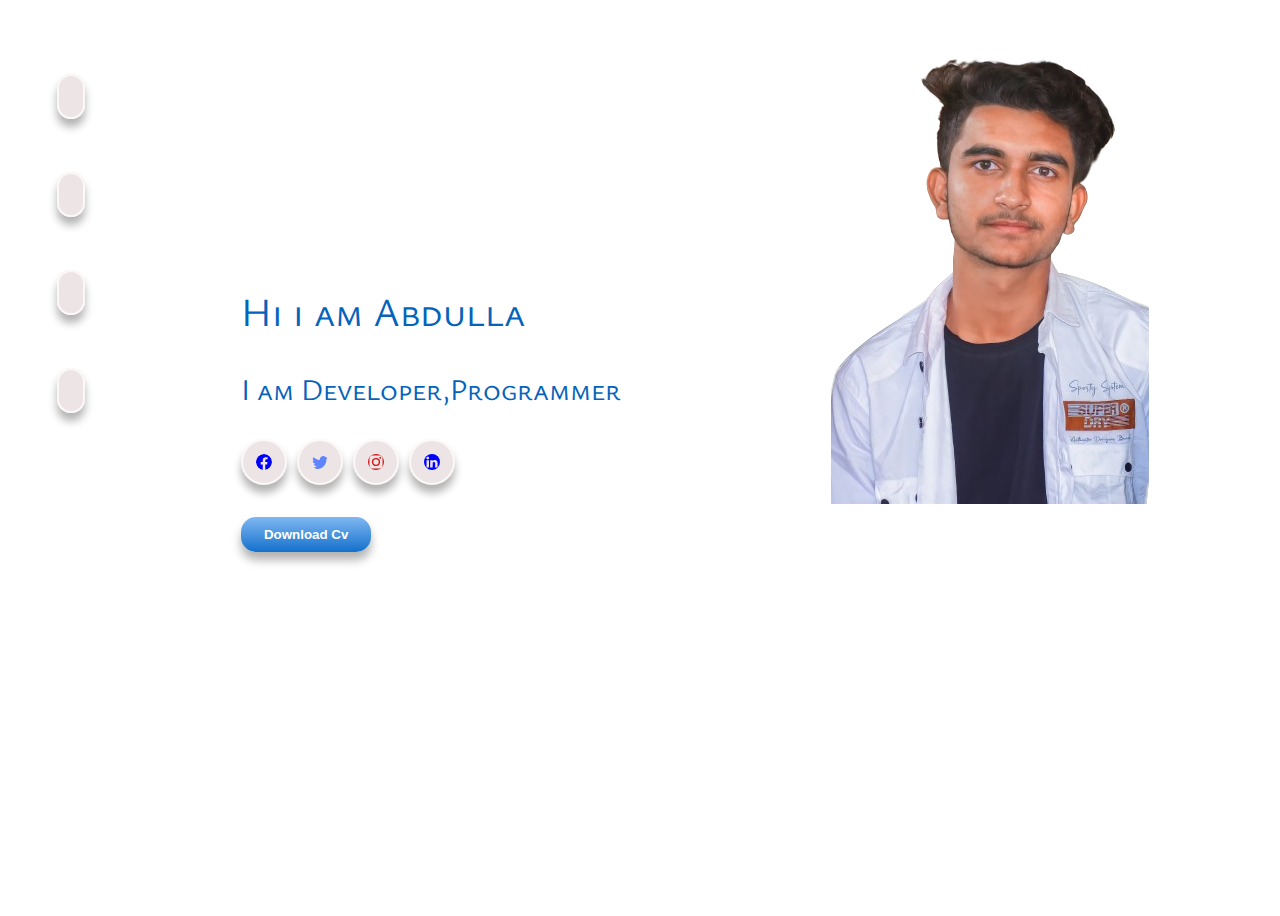
==== portfolio/index.html @ b38833f5 "Add files via upload" ====
<!DOCTYPE html>
<html lang="en">

<head>
  <meta charset="UTF-8">
  <meta name="viewport" content="width=device-width, initial-scale=1.0">
  <title>Portfolio Home</title>
  <link rel="stylesheet" href="port.css">
  <link rel="stylesheet" href="https://cdnjs.cloudflare.com/ajax/libs/font-awesome/5.15.3/css/all.min.css"
    integrity="sha512-iBBXm8fW90+nuLcSKlbmrPcLa0OT92xO1BIsZ+ywDWZCvqsWgccV3gFoRBv0z+8dLJgyAHIhR35VZc2oM/gI1w=="
    crossorigin="anonymous" referrerpolicy="no-referrer" />
    <link rel="icon" href="abdu.jpg" type="image/x-icon">
 
</head>

<body>
  <div class="sidemain">
    <div class="sidebar sidebarGo">
      <div class="tooltip">
        <a href="index.html"> <i class="fa fa-home"></i></a>
        <div class="tooltip-text">Home</div>
      </div>
      <div class="tooltip">
        <a href="resume.html"> <i class="fa fa-file"></i></a>
        <div class="tooltip-text">Resume</div>
      </div>
      <div class="tooltip">
        <a href="about.html"> <i class="fa fa-user"></i></a>
        <div class="tooltip-text">About</div>
      </div>
      <div class="tooltip">
        <a href="contact.html"><i class="fa fa-envelope"></i></a>
        <div class="tooltip-text">Contact</div>
      </div>
    </div>
    <div class="main">
      <div class="hamburger">
        <img class="ham" src="ham3.png" alt="" width="23" height="23">
        <img class="cross" src="cross2.png" alt="" width="23" height="23">
      </div>
      <div class="inmain">
        <div class="info">
          <div class="hello">Hi i am Abdulla
            <p>I am Developer,Programmer</p>
            <div class="icon">
              <a href="https://www.facebook.com/abdulla.gaur.5209" target="_blank"> <svg style="color:blue"
                  xmlns="http://www.w3.org/2000/svg" width="16" height="16" fill="currentColor" class="bi bi-facebook"
                  viewBox="0 0 16 16">
                  <path
                    d="M16 8.049c0-4.446-3.582-8.05-8-8.05C3.58 0-.002 3.603-.002 8.05c0 4.017 2.926 7.347 6.75 7.951v-5.625h-2.03V8.05H6.75V6.275c0-2.017 1.195-3.131 3.022-3.131.876 0 1.791.157 1.791.157v1.98h-1.009c-.993 0-1.303.621-1.303 1.258v1.51h2.218l-.354 2.326H9.25V16c3.824-.604 6.75-3.934 6.75-7.951z" />
                </svg></a>
              <a href="https://twitter.com/mr_abdulla3" target="_blank"><svg style="color:rgba(94, 131, 252, 0.991)"
                  xmlns="http://www.w3.org/2000/svg" width="16" height="16" fill="currentColor" class="bi bi-twitter"
                  viewBox="0 0 16 16">
                  <path
                    d="M5.026 15c6.038 0 9.341-5.003 9.341-9.334 0-.14 0-.282-.006-.422A6.685 6.685 0 0 0 16 3.542a6.658 6.658 0 0 1-1.889.518 3.301 3.301 0 0 0 1.447-1.817 6.533 6.533 0 0 1-2.087.793A3.286 3.286 0 0 0 7.875 6.03a9.325 9.325 0 0 1-6.767-3.429 3.289 3.289 0 0 0 1.018 4.382A3.323 3.323 0 0 1 .64 6.575v.045a3.288 3.288 0 0 0 2.632 3.218 3.203 3.203 0 0 1-.865.115 3.23 3.23 0 0 1-.614-.057 3.283 3.283 0 0 0 3.067 2.277A6.588 6.588 0 0 1 .78 13.58a6.32 6.32 0 0 1-.78-.045A9.344 9.344 0 0 0 5.026 15z" />
                </svg></a>
              <a href="https://www.instagram.com/mr_abdulla3?r=nametag" target="_blank"><svg
                  style="color:rgb(211, 22, 22)" xmlns="http://www.w3.org/2000/svg" width="16" height="16"
                  fill="currentColor" class="bi bi-instagram" viewBox="0 0 16 16">
                  <path
                    d="M8 0C5.829 0 5.556.01 4.703.048 3.85.088 3.269.222 2.76.42a3.917 3.917 0 0 0-1.417.923A3.927 3.927 0 0 0 .42 2.76C.222 3.268.087 3.85.048 4.7.01 5.555 0 5.827 0 8.001c0 2.172.01 2.444.048 3.297.04.852.174 1.433.372 1.942.205.526.478.972.923 1.417.444.445.89.719 1.416.923.51.198 1.09.333 1.942.372C5.555 15.99 5.827 16 8 16s2.444-.01 3.298-.048c.851-.04 1.434-.174 1.943-.372a3.916 3.916 0 0 0 1.416-.923c.445-.445.718-.891.923-1.417.197-.509.332-1.09.372-1.942C15.99 10.445 16 10.173 16 8s-.01-2.445-.048-3.299c-.04-.851-.175-1.433-.372-1.941a3.926 3.926 0 0 0-.923-1.417A3.911 3.911 0 0 0 13.24.42c-.51-.198-1.092-.333-1.943-.372C10.443.01 10.172 0 7.998 0h.003zm-.717 1.442h.718c2.136 0 2.389.007 3.232.046.78.035 1.204.166 1.486.275.373.145.64.319.92.599.28.28.453.546.598.92.11.281.24.705.275 1.485.039.843.047 1.096.047 3.231s-.008 2.389-.047 3.232c-.035.78-.166 1.203-.275 1.485a2.47 2.47 0 0 1-.599.919c-.28.28-.546.453-.92.598-.28.11-.704.24-1.485.276-.843.038-1.096.047-3.232.047s-2.39-.009-3.233-.047c-.78-.036-1.203-.166-1.485-.276a2.478 2.478 0 0 1-.92-.598 2.48 2.48 0 0 1-.6-.92c-.109-.281-.24-.705-.275-1.485-.038-.843-.046-1.096-.046-3.233 0-2.136.008-2.388.046-3.231.036-.78.166-1.204.276-1.486.145-.373.319-.64.599-.92.28-.28.546-.453.92-.598.282-.11.705-.24 1.485-.276.738-.034 1.024-.044 2.515-.045v.002zm4.988 1.328a.96.96 0 1 0 0 1.92.96.96 0 0 0 0-1.92zm-4.27 1.122a4.109 4.109 0 1 0 0 8.217 4.109 4.109 0 0 0 0-8.217zm0 1.441a2.667 2.667 0 1 1 0 5.334 2.667 2.667 0 0 1 0-5.334z" />
                </svg></a>
              <a href="https://www.linkedin.com/in/mr-abdulla-634970254" target="_blank"><svg style="color:blue"
                  xmlns="http://www.w3.org/2000/svg" width="16" height="16" fill="currentColor" class="bi bi-linkedin"
                  viewBox="0 0 16 16">
                  <path
                    d="M0 1.146C0 .513.526 0 1.175 0h13.65C15.474 0 16 .513 16 1.146v13.708c0 .633-.526 1.146-1.175 1.146H1.175C.526 16 0 15.487 0 14.854V1.146zm4.943 12.248V6.169H2.542v7.225h2.401zm-1.2-8.212c.837 0 1.358-.554 1.358-1.248-.015-.709-.52-1.248-1.342-1.248-.822 0-1.359.54-1.359 1.248 0 .694.521 1.248 1.327 1.248h.016zm4.908 8.212V9.359c0-.216.016-.432.08-.586.173-.431.568-.878 1.232-.878.869 0 1.216.662 1.216 1.634v3.865h2.401V9.25c0-2.22-1.184-3.252-2.764-3.252-1.274 0-1.845.7-2.165 1.193v.025h-.016a5.54 5.54 0 0 1 .016-.025V6.169h-2.4c.03.678 0 7.225 0 7.225h2.4z" />
                </svg></a>
            </div>
            <a href="https://drive.google.com/file/d/1MS_8S9pXsws9DWigis-o1N3mYvTWz5wW/view?usp=sharing"
              Download target="_blank"><button class="cv">Download Cv</button></a>
          </div>
        </div>
        <div class="pic">
          <img src="abdulrm.png" alt="Abdulla Gaur">
        </div>

      </div>
    </div>
  </div>
  <script src="port.js"></script>
</body>

</html>
---- portfolio/port.css ----
@import url('https://fonts.googleapis.com/css2?family=Bebas+Neue&family=Domine&family=Roboto+Slab:wght@200;300;400&family=Ysabeau+SC:wght@600&display=swap');
@import url('https://fonts.googleapis.com/css2?family=Bebas+Neue&family=Domine&family=Roboto+Slab:wght@200;300;400&display=swap');

.sidemain {
  display: flex;
}

.sidebar {
  /* background-color: rgb(135, 135, 135);*/
  width: 10vw;
  height: 100vh;
  transition: transform 0.3s ease-in;
}

.main {
  /* background-color: aquamarine; */
  width: 90vw;
  height: 100vh;
  /* display: flex; */
}

.main .contact {
  text-align: center;
}

.inmain {
  /* background-color: blue; */
  width: 80vw;
  height: 80vh;
  margin: 50px auto;
  display: flex;
  flex-wrap: wrap;
}

.inmain .info {
  display: flex;
  flex-direction: column;
  justify-self: center;
  width: 50vw;
  /* background-color: rgb(224, 181, 125);  */

}

.inmain .pic {
  height: 80vh;
  width: 30vw;
  /* background-color: #0077a2; */
}

.hello {
  font-size: 40px;
  margin: auto;
  margin-left: 50px;
  display: inline-block;
  color: #0563bb;
  font-family: 'Bebas Neue', sans-serif;
  font-family: 'Domine', serif;
  font-family: 'Roboto Slab', serif;
  font-family: 'Ysabeau SC', sans-serif;
}

div p {
  font-size: 30px;
}

.sidebar .tooltip i {
  padding: 12px;
  border: 2px solid rgb(253, 248, 248);
  border-radius: 30px;
  background-color: #ede5e5;
  color: #090808;
  box-shadow: 0 8px 8px rgba(0, 0, 0, 0.3);
}

.sidebar .tooltip i:hover {
  transform: translateY(2px);
  box-shadow: 0 2px 4px rgba(0, 0, 0, 0.3);
  color: blue;
  cursor: pointer;

}

.tooltip {
  position: relative;
  font-weight: 900;
  padding-top: 80px;
  cursor: pointer;
  text-align: center;
}

.tooltip a {
  text-decoration: none;
  color: #333;
}

.tooltip .tooltip-text {
  visibility: hidden;
  width: 60px;
  background-color: #6767fc;
  color: #fff;
  text-align: center;
  border-radius: 15px;
  padding: 5px;
  position: absolute;
  z-index: 1;
  left: 100%;
  transform: translateX(-50%);
  opacity: 0;
  transition: 0.3s;
  bottom: 15px;

}

.tooltip:hover .tooltip-text {
  visibility: visible;
  opacity: 1;
  /* background-color: rgb(94, 94, 192); */
}

.icon svg:hover {
  transform: translateY(2px);
  box-shadow: 0 2px 4px rgba(0, 0, 0, 0.3);
  color: blue;
  cursor: pointer;

}

.icon svg {
  padding: 13px;
  border: 2px solid rgb(253, 248, 248);
  border-radius: 30px;
  background-color: #ede5e5;
  color: #090808;
  box-shadow: 0 8px 8px rgba(0, 0, 0, 0.3);
}


.hamburger {
  position: absolute;
  cursor: pointer;
  left: 10px;
  top: 10px;
}

.ham {
  position: absolute;
  cursor: pointer;
  top: 0px;
  left: -5px;
  display: none;
}

.cross {
  width: 15px;
  height: 15px;
  margin-left: 50px;
  margin-top: 3px;
  display: none;
}


.address {
  /* background-color: #ba5050;*/
  width: 36vw;
}

form {
  /* background-color: rgb(164, 127, 79);*/
  width: 38vw;
}

form input {
  margin-top: 35px;
  border: 1px solid rgb(2, 158, 206);
}

.nameemail {
  width: 47.9%;
  height: 30px;

}

.subject {
  width: 98.5%;
  margin-top: 20px;
  height: 30px;
}

.message {
  width: 98.5%;
  height: 100px;
  margin-top: 20px;
  border: 1px solid rgb(2, 158, 206);
}

.send {
  margin-left: 190px;
  border: none;
  border-radius: 17px;
  background: linear-gradient(to bottom, #7fb8f2, #1470cb);
  box-shadow: 0 8px 10px rgba(0, 0, 0, 0.3);
  transition: transform 0.3s;
  margin-top: 20px;
  height: 35px;
  width: 130px;
  color: white;
  font-weight: 600;
  cursor: pointer;
}

.send:hover {
  transform: translateY(2px);
  box-shadow: 0 2px 4px rgba(63, 62, 62, 0.3);

}

.inmain .icon2 {
  margin: 30px 20px 0px 0px;
}

.inmain .icon2 svg:hover {
  color: #0563bb;
}

.icon2 .location {
  width: 23px;
  height: 23px;
}

.icon2 .email {
  width: 23px;
  height: 23px;
  margin-top: 65px;
}

.icon2 .phone {
  width: 23px;
  height: 23px;
  margin-top: 70px;
}

.address a {
  text-decoration: none;
  font-size: 20px;
  color: #474545;
  font-weight: 100;
}

.imageabout {
  /* background-color: #ba5050;*/
}

.imageabout img {
  height: 50vh;
}

.mains .information {
  /* background-color: aquamarine;*/
  height: 80vh;
  width: 50vw;
}

.information li span {
  color: blue;
  font-weight: bold;
}

.information2 li span {
  color: blue;
  font-weight: bold;
}

.mains .image {
  /*  background-color: #ba5050;*/
  height: 80vh;
  width: 30vw;
}

.insmain {
  width: 80vw;
  height: 80vh;
  margin: 50px auto;
  display: flex;
  flex-wrap: wrap;
}

.insmain .image {
  width: 20vw;
}

.insmain .information {
  width: 30vw;
  font-size: 18px;
  /*background-color: aqua;*/
}

.insmain .information {
  width: 30vw;
  font-size: 18px;
  /*background-color: aqua;*/
}

.mains .about {
  text-align: center;
  font-family: 'Bebas Neue', sans-serif;
  font-family: 'Domine', serif;
  font-family: 'Roboto Slab', serif;
}

ul li {
  margin-top: 70px;
  font-size: 19px;
  font-family: 'Bebas Neue', sans-serif;
  font-family: 'Domine', serif;
  font-family: 'Roboto Slab', serif;
}

.insmain .image img {
  width: 270px;
  height: 290px;
  margin-top: 75px;
}

.mains .skill progress {
  width: 35vw;
    max-width: 100%;
}

.skill {
  display: flex;
  padding-bottom: 80px;
}

.skill .left {
  /* background-color: bisque;*/
  width: 50%;
}

.skill .right {
  /*background-color: blue;*/
  width: 50%;
}

.mains .skills .skillhead {
  text-align: center;
  font-family: 'Bebas Neue', sans-serif;
  font-family: 'Domine', serif;
  font-family: 'Roboto Slab', serif;
}

.mains .para {
  font-family: 'Bebas Neue', sans-serif;
  font-family: 'Domine', serif;
  font-family: 'Roboto Slab', serif;
  font-size: 20px;
}

.full-resume {
  height: 100vh;
  width: 90vw;
  /* background-color: aquamarine; */

}

.full-resume .left-item {
  width: 40vw;
  flex-wrap: wrap;
}

.full-resume .right-item {
  width: 40vw;
  float: right;
  margin-top: -1018px;
  margin-left: 20px;
}

.full-resume .about {
  text-align: center;
}

.full-resume .resume-title {
  font-size: 26px;
  font-weight: 700;
  margin: 21px 0px 20px 30px;
  color: #000000;
  position: static;
}

.full-resume .resume-item {
  padding: 0 0 20px 20px;
  width: 40vw;
  margin-left: 30px;
  border-left: 2px solid blue;
  position: relative;
  font-family: 'Bebas Neue', sans-serif;
  font-family: 'Domine', serif;
  font-family: 'Roboto Slab', serif;
  font-family: 'Ysabeau SC', sans-serif;
}

.full-resume .resume-item::before {
  content: "";
  position: absolute;
  width: 16px;
  height: 16px;
  border-radius: 50px;
  left: -9px;
  top: 0;
  background: #fff;
  border: 2px solid #0563bb;

}

.full-resume .resume-item h2 {
  font-size: 25px;
  font-weight: 600;
  font-family: 'Bebas Neue', sans-serif;
  font-family: 'Domine', serif;
  font-family: 'Roboto Slab', serif;
  font-family: 'Ysabeau SC', sans-serif;
  color: #0d55e5;
}

.resume-item h3 {
  color: #0652eb;
}

.resume-item ul li {
  margin: 3px 3px 3px 0px;
  font-size: 18px;
}

.resume-item p {
  font-size: 18px;
  font-family: 'Bebas Neue', sans-serif;
  font-family: 'Domine', serif;
  font-family: 'Roboto Slab', serif;
}

.cv {
  border: none;
  border-radius: 15px;
  background: linear-gradient(to bottom, #7fb8f2, #1470cb);
  box-shadow: 0 8px 10px rgba(0, 0, 0, 0.3);
  transition: transform 0.3s;
  height: 35px;
  width: 130px;
  color: white;
  font-weight: 600;
  cursor: pointer;
}

.cv:hover {
  transform: translateY(2px);
  box-shadow: 0 2px 4px rgba(63, 62, 62, 0.3);

}

@media (max-width:1250px) {
  * {
    margin: 0;
    padding: 0;
  }

  .mains {
    flex-wrap: wrap;
  }

  .mains .image {
    height: 45vh;
  }
  .insmain .image img{
    margin-top: 10px;
  }

  .insmain {
    display: block;
  }
  .sidebar{
    padding-left: 8px;
  }

  .skills {
    margin-left: 20px;
    margin-top: 650px;
  }
  .mains .para{
    font-size: 13px;
  }
  .full-resume .resume-item {
    width: 150vw;
    max-width: 100%;
  }
.skill .right{
  font-size: 11px;
}
.skill .left{
  font-size: 11px;
}
  .pic {
    display: none;
  }

  .sidebarGo {
    transform: translate(-443px, 0px);
    position: absolute;

  }

  .ham {
    display: block;
  }

  .cross {
    display: block;
  }

  .insmain .information {
    padding-right: 90px;
   
  }

  .insmain .information2 {
    float: left;
    margin: 0;
   
  }


  #name {
    width: 200%;
  }

  #email {
    width: 200%;
  }

  #subject {
    width: 200%;
  }

  #message {
    width: 200%;
  }

  #send {
    margin-left: 0px;
    margin-bottom: 30px;
  }

  .full-resume .right-item {
    width: 45vw;
    float: left;
    margin-top: 10px;
    margin-left: 0;
  }
}
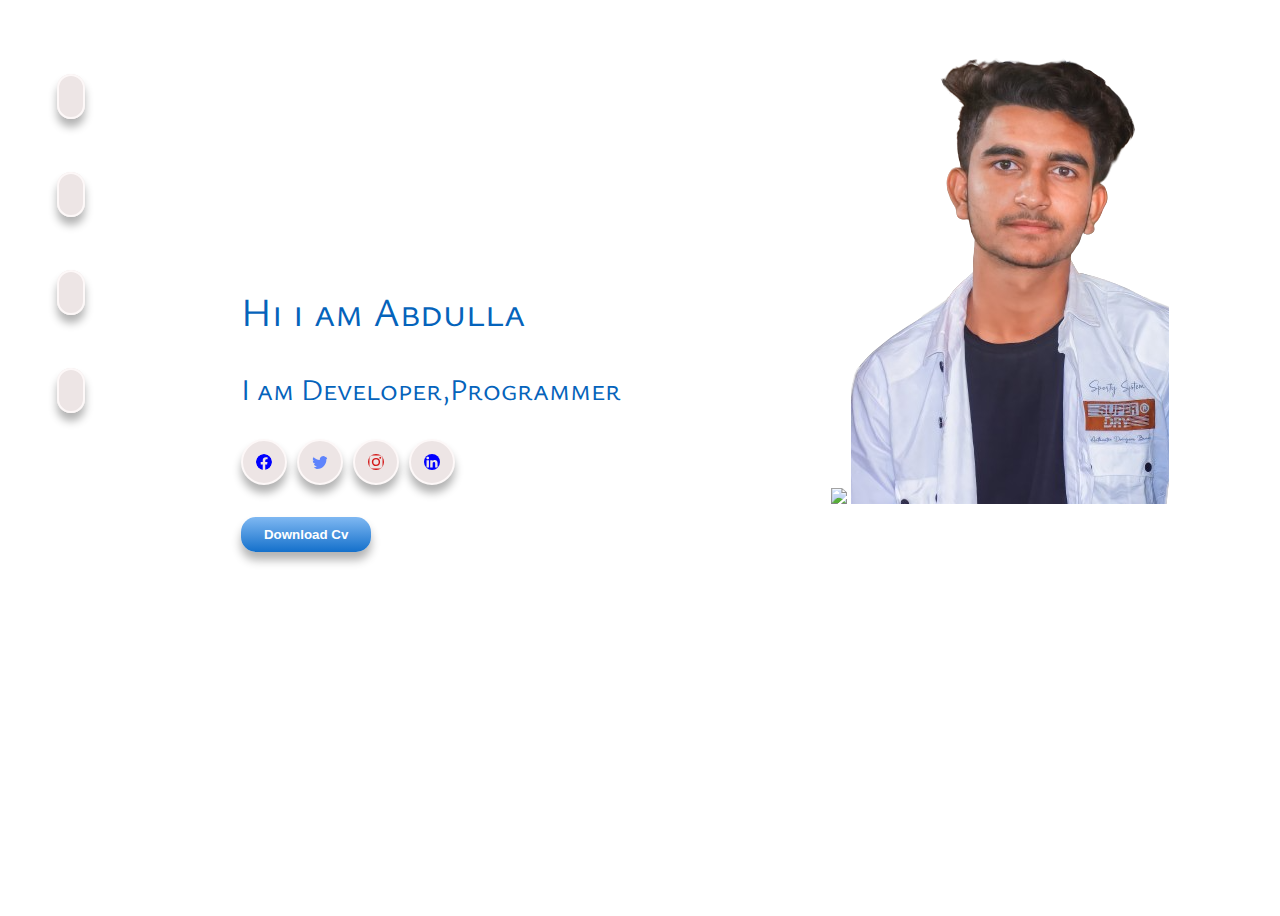
==== commit dc5a247f: "Update index.html" ====
--- a/portfolio/index.html
+++ b/portfolio/index.html
@@ -73,7 +73,8 @@
           </div>
         </div>
         <div class="pic">
-          <img src="abdulrm.png" alt="Abdulla Gaur">
+          <img src="shap1.webp" class="shape" >
+          <img src="abdulrm.png" class="boy">
         </div>
 
       </div>
@@ -82,4 +83,4 @@
   <script src="port.js"></script>
 </body>
 
-</html>+</html>
--- a/portfolio/port.css
+++ b/portfolio/port.css
@@ -370,7 +370,7 @@
 .full-resume .right-item {
   width: 40vw;
   float: right;
-  margin-top: -1018px;
+  margin-top: -1010px;
   margin-left: 20px;
 }
 
@@ -491,6 +491,10 @@
     width: 150vw;
     max-width: 100%;
   }
+  .resume-item p, .resume-item h2,li{
+    width: 90vw;
+   
+  } 
 .skill .right{
   font-size: 11px;
 }
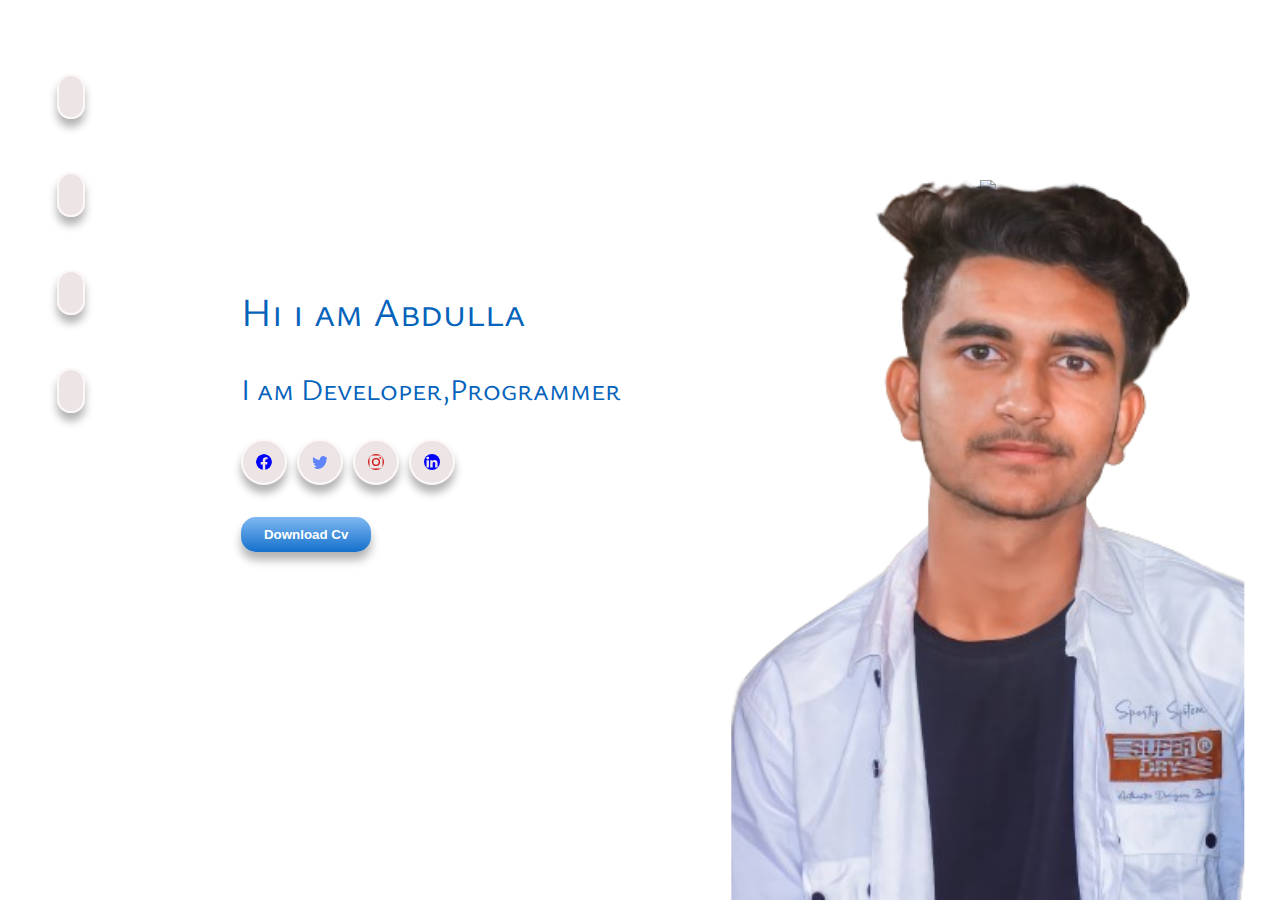
==== commit 1a8ee5f5: "Update index.html" ====
--- a/portfolio/index.html
+++ b/portfolio/index.html
@@ -68,7 +68,7 @@
                     d="M0 1.146C0 .513.526 0 1.175 0h13.65C15.474 0 16 .513 16 1.146v13.708c0 .633-.526 1.146-1.175 1.146H1.175C.526 16 0 15.487 0 14.854V1.146zm4.943 12.248V6.169H2.542v7.225h2.401zm-1.2-8.212c.837 0 1.358-.554 1.358-1.248-.015-.709-.52-1.248-1.342-1.248-.822 0-1.359.54-1.359 1.248 0 .694.521 1.248 1.327 1.248h.016zm4.908 8.212V9.359c0-.216.016-.432.08-.586.173-.431.568-.878 1.232-.878.869 0 1.216.662 1.216 1.634v3.865h2.401V9.25c0-2.22-1.184-3.252-2.764-3.252-1.274 0-1.845.7-2.165 1.193v.025h-.016a5.54 5.54 0 0 1 .016-.025V6.169h-2.4c.03.678 0 7.225 0 7.225h2.4z" />
                 </svg></a>
             </div>
-            <a href="https://drive.google.com/file/d/1MS_8S9pXsws9DWigis-o1N3mYvTWz5wW/view?usp=sharing"
+            <a href="https://drive.google.com/file/d/1_19_gbqRBJoYgDjbfTXdRSU8pBmiEjNO/view?usp=drive_link"
               Download target="_blank"><button class="cv">Download Cv</button></a>
           </div>
         </div>
--- a/portfolio/port.css
+++ b/portfolio/port.css
@@ -44,7 +44,26 @@
 .inmain .pic {
   height: 80vh;
   width: 30vw;
+  position: absolute;
+  bottom: 0;
+  right: 100px;
   /* background-color: #0077a2; */
+}
+.inmain .pic img{
+  height: 100%;
+  position: absolute;
+  left: 50%;
+  bottom: 0;
+  transform: translateX(-50%);
+  transition: bottom 1s left 1s;
+}
+.inmain .pic:hover .shape{
+  bottom: 40px;
+
+}
+.inmain .pic:hover .boy{
+  left: 45%;
+
 }
 
 .hello {
@@ -558,4 +577,4 @@
     margin-top: 10px;
     margin-left: 0;
   }
-}+}
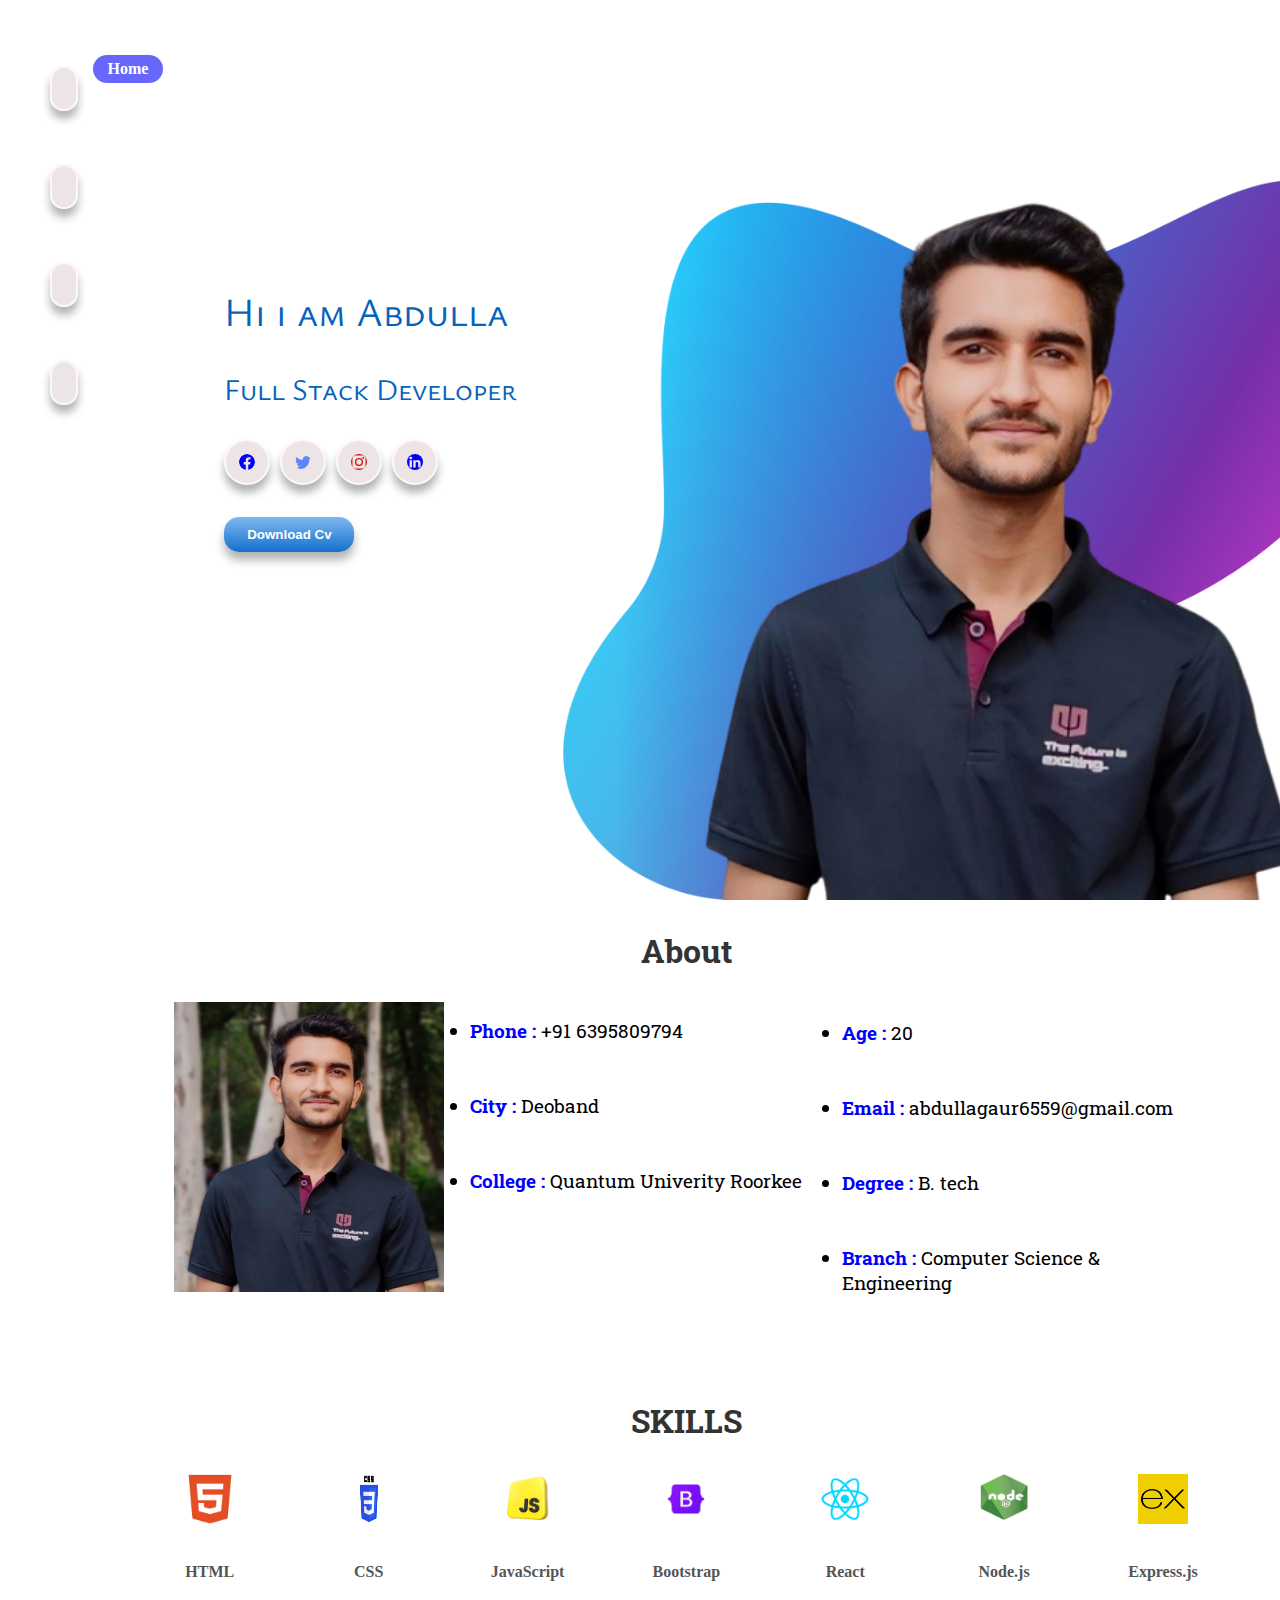
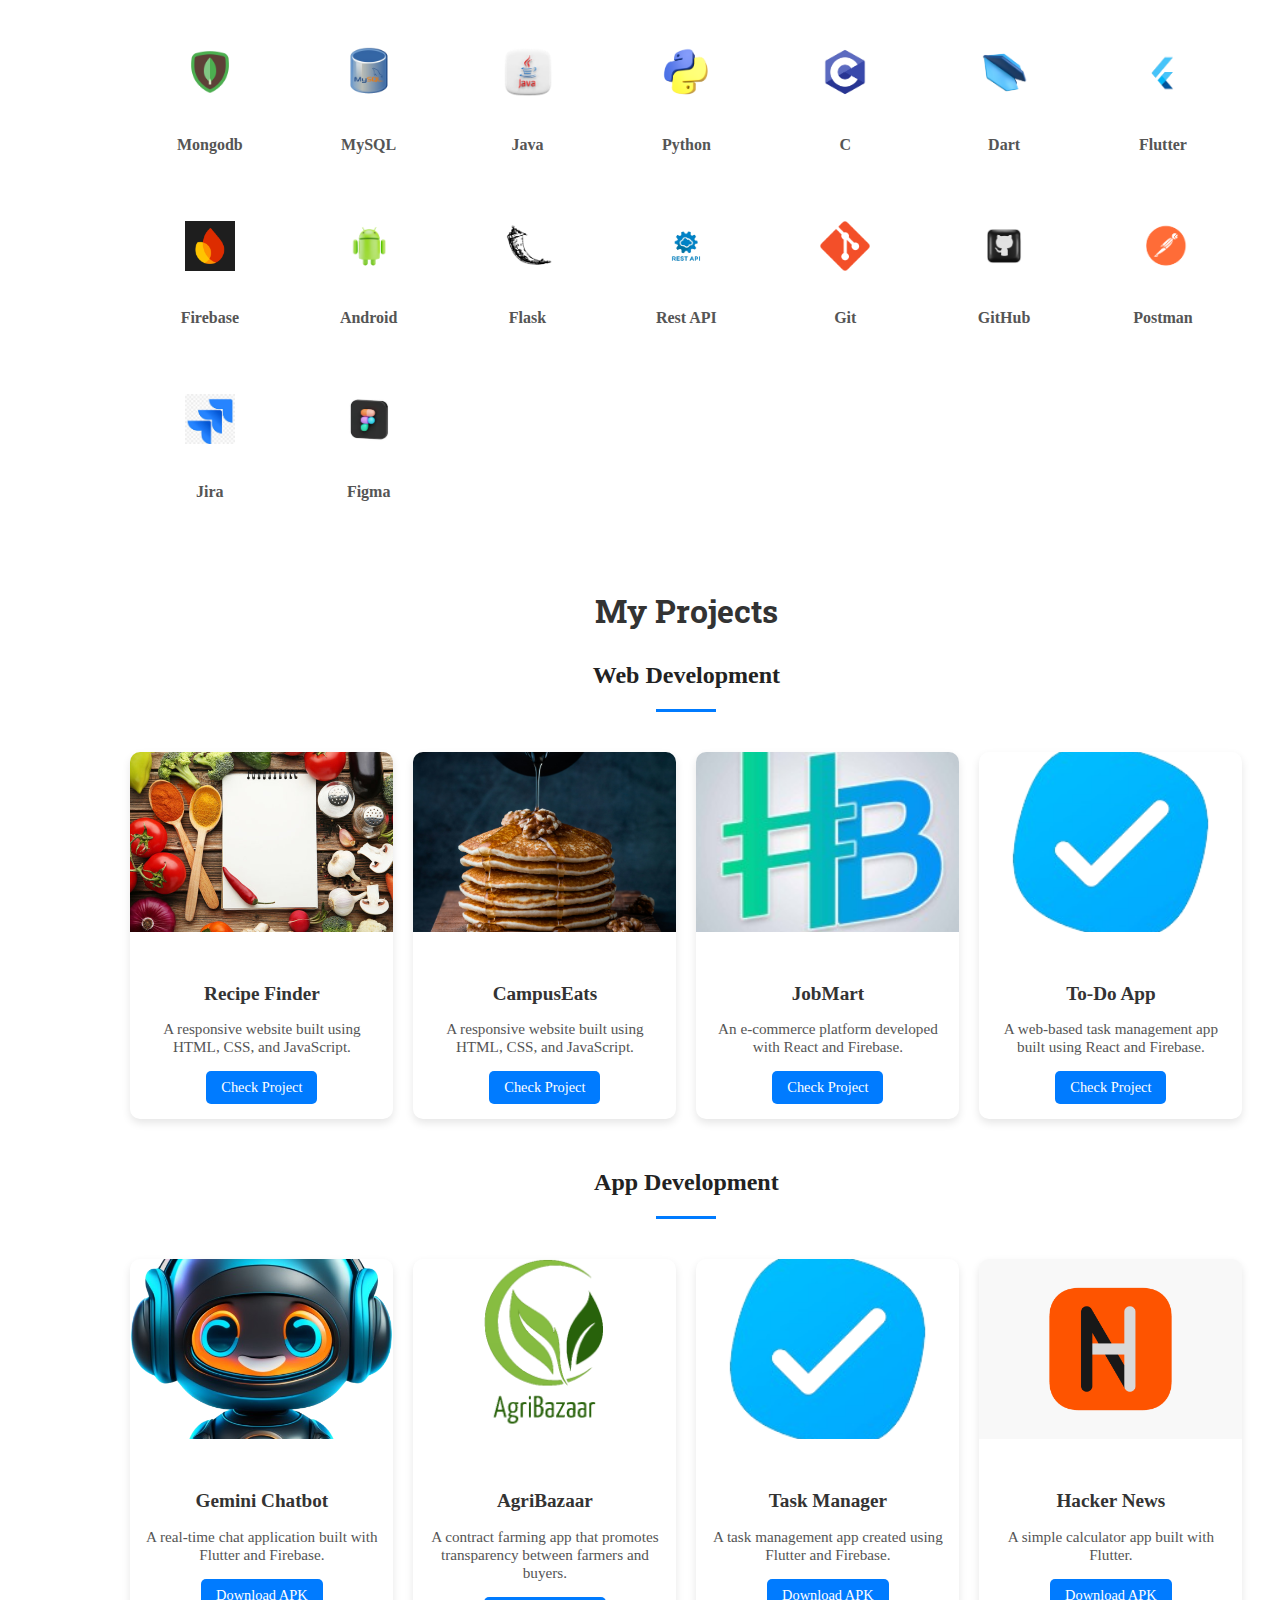
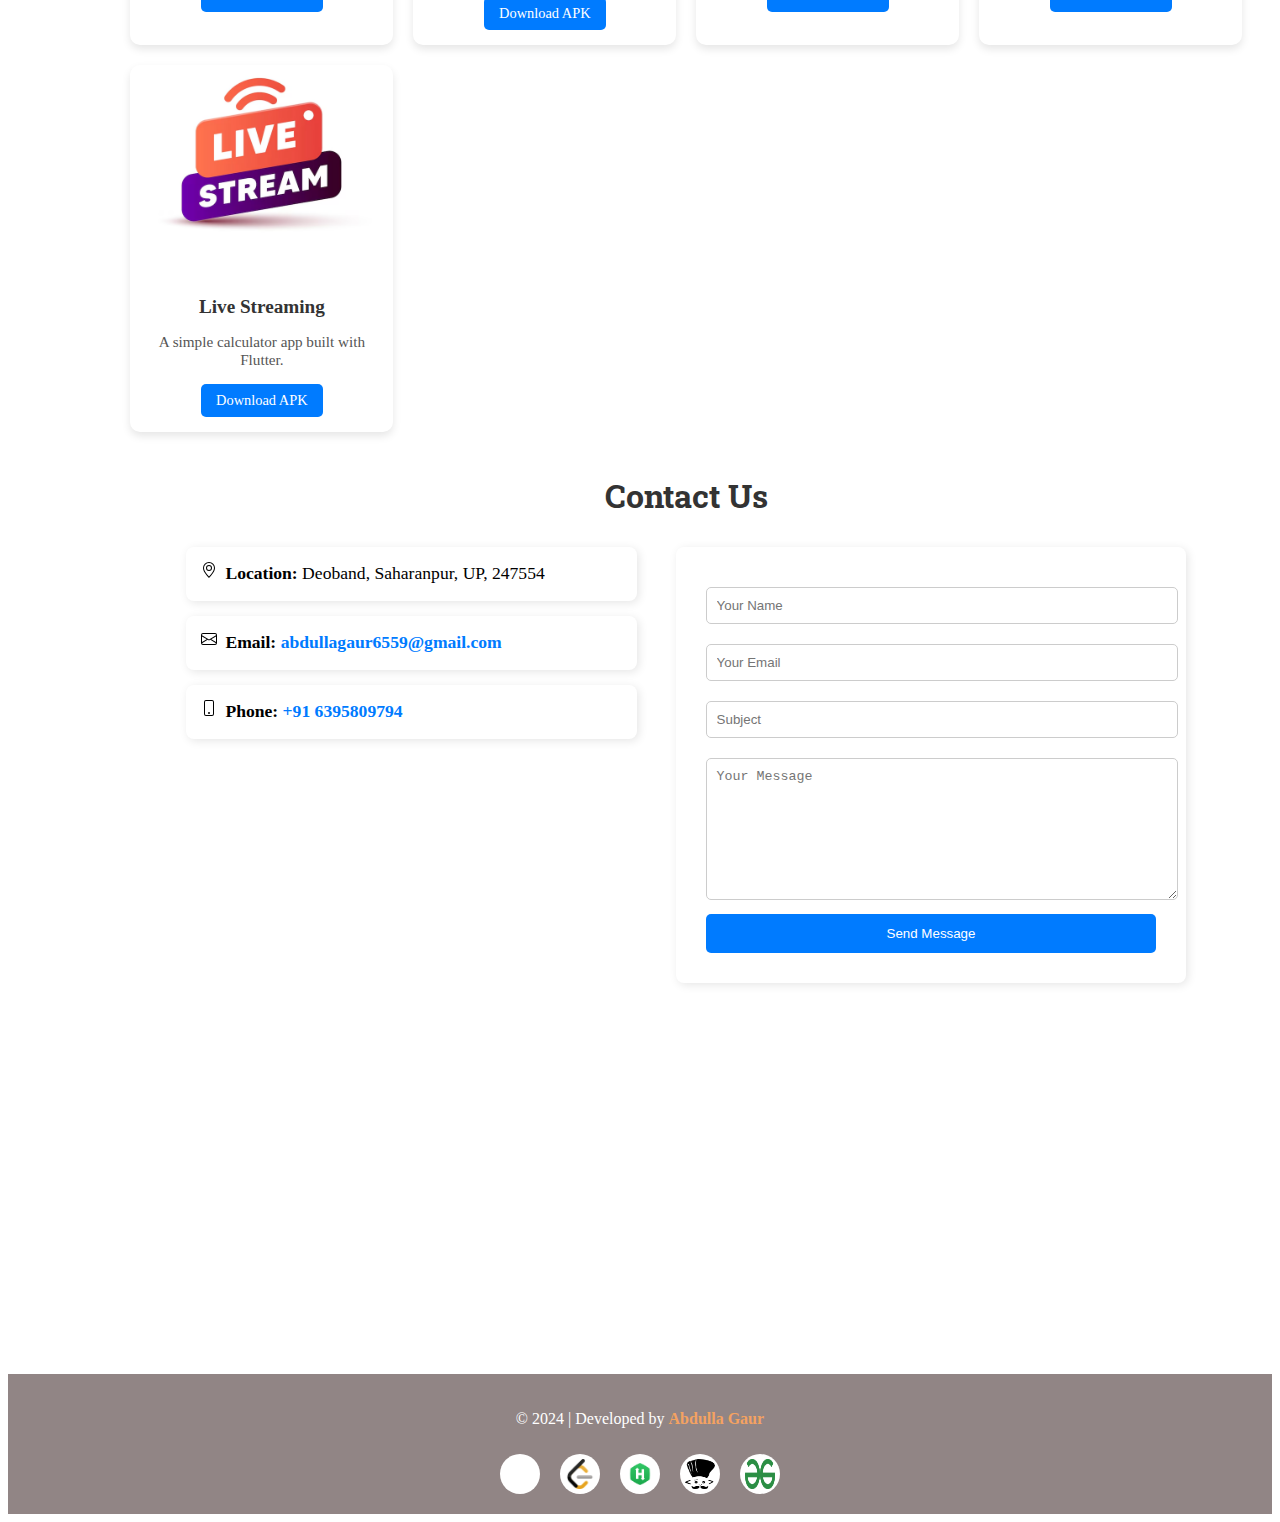
==== commit de0e94d1: "User Interface updated" ====
--- a/portfolio/index.html
+++ b/portfolio/index.html
@@ -1,6 +1,5 @@
 <!DOCTYPE html>
 <html lang="en">
-
 <head>
   <meta charset="UTF-8">
   <meta name="viewport" content="width=device-width, initial-scale=1.0">
@@ -9,78 +8,369 @@
   <link rel="stylesheet" href="https://cdnjs.cloudflare.com/ajax/libs/font-awesome/5.15.3/css/all.min.css"
     integrity="sha512-iBBXm8fW90+nuLcSKlbmrPcLa0OT92xO1BIsZ+ywDWZCvqsWgccV3gFoRBv0z+8dLJgyAHIhR35VZc2oM/gI1w=="
     crossorigin="anonymous" referrerpolicy="no-referrer" />
-    <link rel="icon" href="abdu.jpg" type="image/x-icon">
+    <link rel="icon" href="project_images/abdu.jpg" type="image/x-icon">
  
 </head>
-
 <body>
   <div class="sidemain">
     <div class="sidebar sidebarGo">
       <div class="tooltip">
-        <a href="index.html"> <i class="fa fa-home"></i></a>
+        <a href="#hero"> <i class="fa fa-home"></i></a>
         <div class="tooltip-text">Home</div>
       </div>
       <div class="tooltip">
-        <a href="resume.html"> <i class="fa fa-file"></i></a>
-        <div class="tooltip-text">Resume</div>
+        <a href="#project"> <i class="fa fa-file"></i></a>
+        <div class="tooltip-text">Projects</div>
       </div>
       <div class="tooltip">
-        <a href="about.html"> <i class="fa fa-user"></i></a>
+        <a href="#about"> <i class="fa fa-user"></i></a>
         <div class="tooltip-text">About</div>
       </div>
       <div class="tooltip">
-        <a href="contact.html"><i class="fa fa-envelope"></i></a>
+        <a href="#contact"><i class="fa fa-envelope"></i></a>
         <div class="tooltip-text">Contact</div>
       </div>
     </div>
-    <div class="main">
-      <div class="hamburger">
-        <img class="ham" src="ham3.png" alt="" width="23" height="23">
-        <img class="cross" src="cross2.png" alt="" width="23" height="23">
-      </div>
-      <div class="inmain">
-        <div class="info">
-          <div class="hello">Hi i am Abdulla
-            <p>I am Developer,Programmer</p>
-            <div class="icon">
-              <a href="https://www.facebook.com/abdulla.gaur.5209" target="_blank"> <svg style="color:blue"
-                  xmlns="http://www.w3.org/2000/svg" width="16" height="16" fill="currentColor" class="bi bi-facebook"
-                  viewBox="0 0 16 16">
-                  <path
-                    d="M16 8.049c0-4.446-3.582-8.05-8-8.05C3.58 0-.002 3.603-.002 8.05c0 4.017 2.926 7.347 6.75 7.951v-5.625h-2.03V8.05H6.75V6.275c0-2.017 1.195-3.131 3.022-3.131.876 0 1.791.157 1.791.157v1.98h-1.009c-.993 0-1.303.621-1.303 1.258v1.51h2.218l-.354 2.326H9.25V16c3.824-.604 6.75-3.934 6.75-7.951z" />
-                </svg></a>
-              <a href="https://twitter.com/mr_abdulla3" target="_blank"><svg style="color:rgba(94, 131, 252, 0.991)"
-                  xmlns="http://www.w3.org/2000/svg" width="16" height="16" fill="currentColor" class="bi bi-twitter"
-                  viewBox="0 0 16 16">
-                  <path
-                    d="M5.026 15c6.038 0 9.341-5.003 9.341-9.334 0-.14 0-.282-.006-.422A6.685 6.685 0 0 0 16 3.542a6.658 6.658 0 0 1-1.889.518 3.301 3.301 0 0 0 1.447-1.817 6.533 6.533 0 0 1-2.087.793A3.286 3.286 0 0 0 7.875 6.03a9.325 9.325 0 0 1-6.767-3.429 3.289 3.289 0 0 0 1.018 4.382A3.323 3.323 0 0 1 .64 6.575v.045a3.288 3.288 0 0 0 2.632 3.218 3.203 3.203 0 0 1-.865.115 3.23 3.23 0 0 1-.614-.057 3.283 3.283 0 0 0 3.067 2.277A6.588 6.588 0 0 1 .78 13.58a6.32 6.32 0 0 1-.78-.045A9.344 9.344 0 0 0 5.026 15z" />
-                </svg></a>
-              <a href="https://www.instagram.com/mr_abdulla3?r=nametag" target="_blank"><svg
-                  style="color:rgb(211, 22, 22)" xmlns="http://www.w3.org/2000/svg" width="16" height="16"
-                  fill="currentColor" class="bi bi-instagram" viewBox="0 0 16 16">
-                  <path
-                    d="M8 0C5.829 0 5.556.01 4.703.048 3.85.088 3.269.222 2.76.42a3.917 3.917 0 0 0-1.417.923A3.927 3.927 0 0 0 .42 2.76C.222 3.268.087 3.85.048 4.7.01 5.555 0 5.827 0 8.001c0 2.172.01 2.444.048 3.297.04.852.174 1.433.372 1.942.205.526.478.972.923 1.417.444.445.89.719 1.416.923.51.198 1.09.333 1.942.372C5.555 15.99 5.827 16 8 16s2.444-.01 3.298-.048c.851-.04 1.434-.174 1.943-.372a3.916 3.916 0 0 0 1.416-.923c.445-.445.718-.891.923-1.417.197-.509.332-1.09.372-1.942C15.99 10.445 16 10.173 16 8s-.01-2.445-.048-3.299c-.04-.851-.175-1.433-.372-1.941a3.926 3.926 0 0 0-.923-1.417A3.911 3.911 0 0 0 13.24.42c-.51-.198-1.092-.333-1.943-.372C10.443.01 10.172 0 7.998 0h.003zm-.717 1.442h.718c2.136 0 2.389.007 3.232.046.78.035 1.204.166 1.486.275.373.145.64.319.92.599.28.28.453.546.598.92.11.281.24.705.275 1.485.039.843.047 1.096.047 3.231s-.008 2.389-.047 3.232c-.035.78-.166 1.203-.275 1.485a2.47 2.47 0 0 1-.599.919c-.28.28-.546.453-.92.598-.28.11-.704.24-1.485.276-.843.038-1.096.047-3.232.047s-2.39-.009-3.233-.047c-.78-.036-1.203-.166-1.485-.276a2.478 2.478 0 0 1-.92-.598 2.48 2.48 0 0 1-.6-.92c-.109-.281-.24-.705-.275-1.485-.038-.843-.046-1.096-.046-3.233 0-2.136.008-2.388.046-3.231.036-.78.166-1.204.276-1.486.145-.373.319-.64.599-.92.28-.28.546-.453.92-.598.282-.11.705-.24 1.485-.276.738-.034 1.024-.044 2.515-.045v.002zm4.988 1.328a.96.96 0 1 0 0 1.92.96.96 0 0 0 0-1.92zm-4.27 1.122a4.109 4.109 0 1 0 0 8.217 4.109 4.109 0 0 0 0-8.217zm0 1.441a2.667 2.667 0 1 1 0 5.334 2.667 2.667 0 0 1 0-5.334z" />
-                </svg></a>
-              <a href="https://www.linkedin.com/in/mr-abdulla-634970254" target="_blank"><svg style="color:blue"
-                  xmlns="http://www.w3.org/2000/svg" width="16" height="16" fill="currentColor" class="bi bi-linkedin"
-                  viewBox="0 0 16 16">
-                  <path
-                    d="M0 1.146C0 .513.526 0 1.175 0h13.65C15.474 0 16 .513 16 1.146v13.708c0 .633-.526 1.146-1.175 1.146H1.175C.526 16 0 15.487 0 14.854V1.146zm4.943 12.248V6.169H2.542v7.225h2.401zm-1.2-8.212c.837 0 1.358-.554 1.358-1.248-.015-.709-.52-1.248-1.342-1.248-.822 0-1.359.54-1.359 1.248 0 .694.521 1.248 1.327 1.248h.016zm4.908 8.212V9.359c0-.216.016-.432.08-.586.173-.431.568-.878 1.232-.878.869 0 1.216.662 1.216 1.634v3.865h2.401V9.25c0-2.22-1.184-3.252-2.764-3.252-1.274 0-1.845.7-2.165 1.193v.025h-.016a5.54 5.54 0 0 1 .016-.025V6.169h-2.4c.03.678 0 7.225 0 7.225h2.4z" />
-                </svg></a>
-            </div>
-            <a href="https://drive.google.com/file/d/1_19_gbqRBJoYgDjbfTXdRSU8pBmiEjNO/view?usp=drive_link"
-              Download target="_blank"><button class="cv">Download Cv</button></a>
-          </div>
-        </div>
-        <div class="pic">
-          <img src="shap1.webp" class="shape" >
-          <img src="abdulrm.png" class="boy">
-        </div>
+    <div class="hamburger">
+      <img class="ham" src="project_images/ham3.png" alt="" width="23" height="23">
+      <img class="cross" src="project_images/cross2.png" alt="" width="23" height="23">
+    </div>
+    <section class="hero" id="hero">
+        
+        <div class="inmain">
+          <div class="info">
+            <div class="hello">Hi i am Abdulla
+              <p>Full Stack Developer</p>
+              <div class="icon">
+                <a href="https://www.facebook.com/abdulla.gaur.5209" target="_blank"> <svg style="color:blue"
+                    xmlns="http://www.w3.org/2000/svg" width="16" height="16" fill="currentColor" class="bi bi-facebook"
+                    viewBox="0 0 16 16">
+                    <path
+                      d="M16 8.049c0-4.446-3.582-8.05-8-8.05C3.58 0-.002 3.603-.002 8.05c0 4.017 2.926 7.347 6.75 7.951v-5.625h-2.03V8.05H6.75V6.275c0-2.017 1.195-3.131 3.022-3.131.876 0 1.791.157 1.791.157v1.98h-1.009c-.993 0-1.303.621-1.303 1.258v1.51h2.218l-.354 2.326H9.25V16c3.824-.604 6.75-3.934 6.75-7.951z" />
+                  </svg></a>
+                <a href="https://twitter.com/mr_abdulla3" target="_blank"><svg style="color:rgba(94, 131, 252, 0.991)"
+                    xmlns="http://www.w3.org/2000/svg" width="16" height="16" fill="currentColor" class="bi bi-twitter"
+                    viewBox="0 0 16 16">
+                    <path
+                      d="M5.026 15c6.038 0 9.341-5.003 9.341-9.334 0-.14 0-.282-.006-.422A6.685 6.685 0 0 0 16 3.542a6.658 6.658 0 0 1-1.889.518 3.301 3.301 0 0 0 1.447-1.817 6.533 6.533 0 0 1-2.087.793A3.286 3.286 0 0 0 7.875 6.03a9.325 9.325 0 0 1-6.767-3.429 3.289 3.289 0 0 0 1.018 4.382A3.323 3.323 0 0 1 .64 6.575v.045a3.288 3.288 0 0 0 2.632 3.218 3.203 3.203 0 0 1-.865.115 3.23 3.23 0 0 1-.614-.057 3.283 3.283 0 0 0 3.067 2.277A6.588 6.588 0 0 1 .78 13.58a6.32 6.32 0 0 1-.78-.045A9.344 9.344 0 0 0 5.026 15z" />
+                  </svg></a>
+                <a href="https://www.instagram.com/mr_abdulla3?r=nametag" target="_blank"><svg
+                    style="color:rgb(211, 22, 22)" xmlns="http://www.w3.org/2000/svg" width="16" height="16"
+                    fill="currentColor" class="bi bi-instagram" viewBox="0 0 16 16">
+                    <path
+                      d="M8 0C5.829 0 5.556.01 4.703.048 3.85.088 3.269.222 2.76.42a3.917 3.917 0 0 0-1.417.923A3.927 3.927 0 0 0 .42 2.76C.222 3.268.087 3.85.048 4.7.01 5.555 0 5.827 0 8.001c0 2.172.01 2.444.048 3.297.04.852.174 1.433.372 1.942.205.526.478.972.923 1.417.444.445.89.719 1.416.923.51.198 1.09.333 1.942.372C5.555 15.99 5.827 16 8 16s2.444-.01 3.298-.048c.851-.04 1.434-.174 1.943-.372a3.916 3.916 0 0 0 1.416-.923c.445-.445.718-.891.923-1.417.197-.509.332-1.09.372-1.942C15.99 10.445 16 10.173 16 8s-.01-2.445-.048-3.299c-.04-.851-.175-1.433-.372-1.941a3.926 3.926 0 0 0-.923-1.417A3.911 3.911 0 0 0 13.24.42c-.51-.198-1.092-.333-1.943-.372C10.443.01 10.172 0 7.998 0h.003zm-.717 1.442h.718c2.136 0 2.389.007 3.232.046.78.035 1.204.166 1.486.275.373.145.64.319.92.599.28.28.453.546.598.92.11.281.24.705.275 1.485.039.843.047 1.096.047 3.231s-.008 2.389-.047 3.232c-.035.78-.166 1.203-.275 1.485a2.47 2.47 0 0 1-.599.919c-.28.28-.546.453-.92.598-.28.11-.704.24-1.485.276-.843.038-1.096.047-3.232.047s-2.39-.009-3.233-.047c-.78-.036-1.203-.166-1.485-.276a2.478 2.478 0 0 1-.92-.598 2.48 2.48 0 0 1-.6-.92c-.109-.281-.24-.705-.275-1.485-.038-.843-.046-1.096-.046-3.233 0-2.136.008-2.388.046-3.231.036-.78.166-1.204.276-1.486.145-.373.319-.64.599-.92.28-.28.546-.453.92-.598.282-.11.705-.24 1.485-.276.738-.034 1.024-.044 2.515-.045v.002zm4.988 1.328a.96.96 0 1 0 0 1.92.96.96 0 0 0 0-1.92zm-4.27 1.122a4.109 4.109 0 1 0 0 8.217 4.109 4.109 0 0 0 0-8.217zm0 1.441a2.667 2.667 0 1 1 0 5.334 2.667 2.667 0 0 1 0-5.334z" />
+                  </svg></a>
+                <a href="https://www.linkedin.com/in/mr-abdulla-634970254" target="_blank"><svg style="color:blue"
+                    xmlns="http://www.w3.org/2000/svg" width="16" height="16" fill="currentColor" class="bi bi-linkedin"
+                    viewBox="0 0 16 16">
+                    <path
+                      d="M0 1.146C0 .513.526 0 1.175 0h13.65C15.474 0 16 .513 16 1.146v13.708c0 .633-.526 1.146-1.175 1.146H1.175C.526 16 0 15.487 0 14.854V1.146zm4.943 12.248V6.169H2.542v7.225h2.401zm-1.2-8.212c.837 0 1.358-.554 1.358-1.248-.015-.709-.52-1.248-1.342-1.248-.822 0-1.359.54-1.359 1.248 0 .694.521 1.248 1.327 1.248h.016zm4.908 8.212V9.359c0-.216.016-.432.08-.586.173-.431.568-.878 1.232-.878.869 0 1.216.662 1.216 1.634v3.865h2.401V9.25c0-2.22-1.184-3.252-2.764-3.252-1.274 0-1.845.7-2.165 1.193v.025h-.016a5.54 5.54 0 0 1 .016-.025V6.169h-2.4c.03.678 0 7.225 0 7.225h2.4z" />
+                  </svg></a>
+              </div>
+              <a href="https://drive.google.com/file/d/1_19_gbqRBJoYgDjbfTXdRSU8pBmiEjNO/view?usp=drive_link"
+                Download target="_blank"><button class="cv">Download Cv</button></a>
+            </div>
+          </div>
+          <div class="pic">
+            <img src="project_images/shap1.webp" class="shape" >
+            <img src="project_images/abdulla.png" class="boy">
+          </div>
+        </div>
+      </div>
+    </section>
+    <section class="about-section" id="about">
+        <h1 class="page-title">About</h1>
+        <div class="insmain">
+          <div class="image">
+            <img src="project_images/Abdulla2.png" alt="">
+          </div>
+          <div class="information2">
+            <ul>
+              <li><span>Phone :</span> +91 6395809794</li>
+              <li><span>City :</span> Deoband</li>
+              <li><span>College :</span> Quantum Univerity Roorkee</li>
+            </ul>
+          </div>
+          <div class="information">
+            <ul>
+              <li><span>Age :</span> 20</li>
+              <li><span>Email :</span> abdullagaur6559@gmail.com</li>
+              <li><span>Degree :</span> B. tech</li>
+              <li><span>Branch :</span> Computer Science & Engineering </li>
+            </ul>
+          </div>
+        </div>
+        <div class="skills">
+          <h1 class="skillhead">SKILLS</h1>
+          <div class="skill-grid">
+            <div class="skill-item">
+              <img src="project_images/html.webp" alt="Skill Icon">
+              <h5>HTML</h5>
+            </div>
+            <div class="skill-item">
+              <img src="project_images/css.png" alt="Skill Icon">
+              <h5>CSS</h5>
+            </div>
+            <div class="skill-item">
+              <img src="project_images/js.webp" alt="Skill Icon">
+              <h5>JavaScript</h5>
+            </div>
+            <div class="skill-item">
+              <img src="project_images/bootstrap.png" alt="Skill Icon">
+              <h5>Bootstrap</h5>
+            </div>
+            <div class="skill-item">
+              <img src="project_images/React.webp" alt="Skill Icon">
+              <h5>React</h5>
+            </div>
+            <div class="skill-item">
+              <img src="project_images/node.png" alt="Skill Icon">
+              <h5>Node.js</h5>
+            </div>
+            <div class="skill-item">
+              <img src="project_images/express.png" alt="Skill Icon">
+              <h5>Express.js</h5>
+            </div>
+            <div class="skill-item">
+              <img src="project_images/mongodb.png" alt="Skill Icon">
+              <h5>Mongodb</h5>
+            </div>
+            <div class="skill-item">
+              <img src="project_images/mysql.png" alt="Skill Icon">
+              <h5>MySQL</h5>
+            </div>
+            <div class="skill-item">
+              <img src="project_images/java.png" alt="Skill Icon">
+              <h5>Java</h5>
+            </div>
+            <div class="skill-item">
+              <img src="project_images/py.webp" alt="Skill Icon">
+              <h5>Python</h5>
+            </div>
+            <div class="skill-item">
+              <img src="project_images/c.png" alt="Skill Icon">
+              <h5>C</h5>
+            </div>
+            <div class="skill-item">
+              <img src="project_images/dart.webp" alt="Skill Icon">
+              <h5>Dart
+            </div>
+            <div class="skill-item">
+              <img src="project_images/flutter.png" alt="Skill Icon">
+              <h5>Flutter</h5>
+            </div>
+            <div class="skill-item">
+              <img src="project_images/firebase.png" alt="Skill Icon">
+              <h5>Firebase</h5>
+            </div>
+            <div class="skill-item">
+              <img src="project_images/android.webp" alt="Skill Icon">
+              <h5>Android</h5>
+            </div>
+            <div class="skill-item">
+              <img src="project_images/flask.png" alt="Skill Icon">
+              <h5>Flask</h5>
+            </div>
+            <div class="skill-item">
+              <img src="project_images/rest.png" alt="Skill Icon">
+              <h5>Rest API</h5>
+            </div>
+            <div class="skill-item">
+              <img src="project_images/git.webp" alt="Skill Icon">
+              <h5>Git</h5>
+            </div>
+            <div class="skill-item">
+              <img src="project_images/github.webp" alt="Skill Icon">
+              <h5>GitHub</h5>
+            </div>
+            <div class="skill-item">
+              <img src="project_images/postman.png" alt="Skill Icon">
+              <h5>Postman</h5>
+            </div>
+            <div class="skill-item">
+              <img src="project_images/jira.jpg" alt="Skill Icon">
+              <h5>Jira</h5>
+            </div>
+            <div class="skill-item">
+              <img src="project_images/figma.jpg" alt="Skill Icon">
+              <h5>Figma</h5>
+            </div>
+          </div>
+        </div>        
+      </div>
+    </div>
+    </section>
+    <section class="all-projects" id="project">
+      <h1 class="page-title">My Projects</h1>
+        <!-- Web Development Projects -->
+        <h2 class="project-category">Web Development</h2>
+        <hr class="horizontal-line">
+        <div class="projects-container">
+            <div class="card">
+                <img src="project_images/recipe.jpg" alt="Recipe Finder">
+                <div class="card-body">
+                    <h5 class="card-title">Recipe Finder</h5>
+                    <p class="card-text">A responsive website built using HTML, CSS, and JavaScript.</p>
+                    <div class="check-project-button">
+                        <a href="https://recipe-finder-utie.onrender.com/" target="_blank">Check Project</a>
+                    </div>
+                </div>
+            </div>
+            <div class="card">
+                <img src="project_images/campusEats.jpg" alt="CampusEats">
+                <div class="card-body">
+                    <h5 class="card-title">CampusEats</h5>
+                    <p class="card-text">A responsive website built using HTML, CSS, and JavaScript.</p>
+                    <div class="check-project-button">
+                        <a href="#" target="_blank">Check Project</a>
+                    </div>
+                </div>
+            </div>
+            <div class="card">
+                <img src="project_images/hashedbit_innovations_logo.jpg" alt="JobMart">
+                <div class="card-body">
+                    <h5 class="card-title">JobMart</h5>
+                    <p class="card-text">An e-commerce platform developed with React and Firebase.</p>
+                    <div class="check-project-button">
+                        <a href="#" target="_blank">Check Project</a>
+                    </div>
+                </div>
+            </div>
+            <div class="card">
+                <img src="project_images/todo_app.png" alt="Todo Web">
+                <div class="card-body">
+                    <h5 class="card-title">To-Do App</h5>
+                    <p class="card-text">A web-based task management app built using React and Firebase.</p>
+                    <div class="check-project-button">
+                        <a href="#" target="_blank">Check Project</a>
+                    </div>
+                </div>
+            </div>
+        </div>
+    
+        <!-- Flutter Development Projects -->
+        <h2 class="project-category">App Development</h2>
+        <hr class="horizontal-line">
+        <div class="projects-container">
+            <div class="card">
+                <img src="project_images/chatbot.png" alt="Gemini Chatbot">
+                <div class="card-body">
+                    <h5 class="card-title">Gemini Chatbot</h5>
+                    <p class="card-text">A real-time chat application built with Flutter and Firebase.</p>
+                    <div class="check-project-button">
+                        <a href="#" download id="downloadGemini">Download APK</a>
+                    </div>
+                </div>
+            </div>
+            <div class="card">
+                <img src="project_images/AgriBazaar.png" alt="AgriBazaar">
+                <div class="card-body">
+                    <h5 class="card-title">AgriBazaar</h5>
+                    <p class="card-text">A contract farming app that promotes transparency between farmers and buyers.</p>
+                    <div class="check-project-button">
+                        <a href="#" download id="downloadAgri">Download APK</a>
+                    </div>
+                </div>
+            </div>
+            <div class="card">
+                <img src="project_images/todo_app.png" alt="Task Manager">
+                <div class="card-body">
+                    <h5 class="card-title">Task Manager</h5>
+                    <p class="card-text">A task management app created using Flutter and Firebase.</p>
+                    <div class="check-project-button">
+                        <a href="#" download>Download APK</a>
+                    </div>
+                </div>
+            </div>
+            <div class="card">
+              <img src="project_images/hn.png" alt="Calculator">
+              <div class="card-body">
+                  <h5 class="card-title">Hacker News</h5>
+                  <p class="card-text">A simple calculator app built with Flutter.</p>
+                  <div class="check-project-button">
+                      <a href="#" download id="downloadHacker">Download APK</a>
+                  </div>
+              </div>
+          </div>
+          <div class="card">
+            <img src="project_images/live-stream.avif" alt="Calculator">
+            <div class="card-body">
+                <h5 class="card-title">Live Streaming</h5>
+                <p class="card-text">A simple calculator app built with Flutter.</p>
+                <div class="check-project-button">
+                    <a href="#" download>Download APK</a>
+                </div>
+            </div>
+        </div>
+        </div>
+    </section>
+    
+  <!-- Contact Section -->
+<section class="contact-section" id="contact">
+  <div class="container">
+      <h1 class="page-title text-center">Contact Us</h1>
+      <div class="contact-content">
+          <!-- Left Side: Contact Info -->
+          <div class="contact-info">
+              <div class="info-item">
+                  <svg class="icon" xmlns="http://www.w3.org/2000/svg" width="24" height="24" fill="currentColor"
+                      class="bi bi-geo-alt">
+                      <path d="M12.166 8.94c-.524 1.062-1.234 2.12-1.96 3.07A31.493 31.493 0 0 1 8 14.58a31.481 31.481 0 0 1-2.206-2.57c-.726-.95-1.436-2.008-1.96-3.07C3.304 7.867 3 6.862 3 6a5 5 0 0 1 10 0c0 .862-.305 1.867-.834 2.94zM8 16s6-5.686 6-10A6 6 0 0 0 2 6c0 4.314 6 10 6 10z" />
+                      <path d="M8 8a2 2 0 1 1 0-4 2 2 0 0 1 0 4zm0 1a3 3 0 1 0 0-6 3 3 0 0 0 0 6z" />
+                  </svg>
+                  <p><strong>Location:</strong> Deoband, Saharanpur, UP, 247554</p>
+              </div>
+              <div class="info-item">
+                  <svg class="icon" xmlns="http://www.w3.org/2000/svg" width="24" height="24" fill="currentColor"
+                      class="bi bi-envelope">
+                      <path d="M0 4a2 2 0 0 1 2-2h12a2 2 0 0 1 2 2v8a2 2 0 0 1-2 2H2a2 2 0 0 1-2-2V4Zm2-1a1 1 0 0 0-1 1v.217l7 4.2 7-4.2V4a1 1 0 0 0-1-1H2Zm13 2.383-4.708 2.825L15 11.105V5.383Zm-.034 6.876-5.64-3.471L8 9.583l-1.326-.795-5.64 3.47A1 1 0 0 0 2 13h12a1 1 0 0 0 .966-.741ZM1 11.105l4.708-2.897L1 5.383v5.722Z" />
+                  </svg>
+                  <p><strong>Email:</strong> <a href="mailto:abdullagaur6559@gmail.com">abdullagaur6559@gmail.com</a></p>
+              </div>
+              <div class="info-item">
+                  <svg class="icon" xmlns="http://www.w3.org/2000/svg" width="24" height="24" fill="currentColor"
+                      class="bi bi-phone">
+                      <path d="M11 1a1 1 0 0 1 1 1v12a1 1 0 0 1-1 1H5a1 1 0 0 1-1-1V2a1 1 0 0 1 1-1h6zM5 0a2 2 0 0 0-2 2v12a2 2 0 0 0 2 2h6a2 2 0 0 0 2-2V2a2 2 0 0 0-2-2H5z" />
+                      <path d="M8 14a1 1 0 1 0 0-2 1 1 0 0 0 0 2z" />
+                  </svg>
+                  <p><strong>Phone:</strong> <a href="tel:+916395809794">+91 6395809794</a></p>
+              </div>
+          </div>
 
-      </div>
+          <!-- Right Side: Contact Form -->
+          <form target="_blank" action="https://formspree.io/f/xjvqrdlw" method="post" class="contact-form">
+              <input type="text" name="name" placeholder="Your Name" required>
+              <input type="email" name="email" placeholder="Your Email" required>
+              <input type="text" name="subject" placeholder="Subject" required>
+              <textarea name="message" placeholder="Your Message" required></textarea>
+              <button type="submit">Send Message</button>
+          </form>
+      </div>
+  </div>
+</section>
+<footer class="footer">
+  <div class="footer-content">
+    <p>© 2024 | Developed by <span>Abdulla Gaur</span></p>
+    <div class="social-icons">
+      <a href="https://github.com/mrabdulla3" target="_blank" class="icon github">
+        <i class="fab fa-github"></i>
+      </a>
+      <a href="https://leetcode.com/u/Mohdabdulla/" target="_blank" class="icon leetcode">
+        <img src="project_images/leetcode.webp" alt="LeetCode">
+      </a>
+      <a href="https://www.hackerrank.com/profile/mrabdulla3" target="_blank" class="icon hackerrank">
+        <img src="project_images/HackerRank_logo.png" alt="HackerRank">
+      </a>
+      <a href="https://www.codechef.com/users/mrabdulla3" target="_blank" class="icon codechef">
+        <img src="project_images/codchef.png" alt="CodeChef">
+      </a>
+      <a href="https://www.geeksforgeeks.org/user/abdullag2mdy/" target="_blank" class="icon gfg">
+        <img src="project_images/gfg.png" alt="GeeksForGeeks">
+      </a>
     </div>
   </div>
+</footer>
+
   <script src="port.js"></script>
 </body>
-
 </html>
--- a/portfolio/port.css
+++ b/portfolio/port.css
@@ -6,21 +6,19 @@
 }
 
 .sidebar {
-  /* background-color: rgb(135, 135, 135);*/
-  width: 10vw;
-  height: 100vh;
-  transition: transform 0.3s ease-in;
-}
-
-.main {
-  /* background-color: aquamarine; */
+  position: fixed; 
+  top: 0; 
+  left: 0;
+  width: 10vw; 
+  height: 100vh; 
+  z-index: 10; 
+}
+
+
+section {
+  margin-left: 8vw; 
   width: 90vw;
   height: 100vh;
-  /* display: flex; */
-}
-
-.main .contact {
-  text-align: center;
 }
 
 .inmain {
@@ -143,6 +141,10 @@
   cursor: pointer;
 
 }
+.all-projects{
+  width: 90vw;
+  height: 100%;
+}
 
 .icon svg {
   padding: 13px;
@@ -153,7 +155,6 @@
   box-shadow: 0 8px 8px rgba(0, 0, 0, 0.3);
 }
 
-
 .hamburger {
   position: absolute;
   cursor: pointer;
@@ -183,55 +184,105 @@
   width: 36vw;
 }
 
-form {
-  /* background-color: rgb(164, 127, 79);*/
-  width: 38vw;
-}
-
-form input {
-  margin-top: 35px;
-  border: 1px solid rgb(2, 158, 206);
-}
-
-.nameemail {
-  width: 47.9%;
-  height: 30px;
-
-}
-
-.subject {
-  width: 98.5%;
-  margin-top: 20px;
-  height: 30px;
-}
-
-.message {
-  width: 98.5%;
-  height: 100px;
-  margin-top: 20px;
-  border: 1px solid rgb(2, 158, 206);
-}
-
-.send {
-  margin-left: 190px;
+.page-title {
+  font-size: 2rem;
+  font-weight: bold;
+  color: #333;
+  margin-bottom: 30px;
+}
+
+/* Contact Content Layout */
+.contact-content {
+  display: flex;
+  justify-content: space-around;
+  align-items: flex-start;
+  flex-wrap: wrap;
+  max-width: 1000px;
+  margin: 0 auto;
+}
+
+/* Contact Info (Left Side) */
+.contact-info {
+  flex: 1;
+  min-width: 300px;
+  margin-right: 3vw;
+}
+
+.info-item {
+  display: flex;
+  align-items: center;
+  background: #ffffff;
+  padding: 15px;
+  margin-bottom: 15px;
+  border-radius: 8px;
+  box-shadow: 2px 2px 10px rgba(0, 0, 0, 0.1);
+}
+.icon:hover {
+  transform: scale(1.2);
+  color: #0056b3;
+}
+
+.info-item p {
+  margin: 0;
+  font-size: 1.1rem;
+}
+
+.info-item a {
+  text-decoration: none;
+  color: #007bff;
+  font-weight: bold;
+}
+
+.info-item a:hover {
+  color: #0056b3;
+}
+
+/* Contact Form (Right Side) */
+.contact-form {
+  flex: 1;
+  min-width: 100px;
+  background: #ffffff;
+  padding: 30px;
+  border-radius: 8px;
+  box-shadow: 2px 2px 10px rgba(0, 0, 0, 0.1);
+}
+
+.contact-form input,
+.contact-form textarea {
+  width: 100%;
+  padding: 10px;
+  margin: 10px 0;
+  border: 1px solid #ccc;
+  border-radius: 5px;
+}
+
+.contact-form textarea {
+  min-height: 120px;
+}
+
+.contact-form button {
+  background: #007bff;
+  color: white;
+  padding: 12px;
   border: none;
-  border-radius: 17px;
-  background: linear-gradient(to bottom, #7fb8f2, #1470cb);
-  box-shadow: 0 8px 10px rgba(0, 0, 0, 0.3);
-  transition: transform 0.3s;
-  margin-top: 20px;
-  height: 35px;
-  width: 130px;
-  color: white;
-  font-weight: 600;
+  border-radius: 5px;
+  width: 100%;
   cursor: pointer;
-}
-
-.send:hover {
-  transform: translateY(2px);
-  box-shadow: 0 2px 4px rgba(63, 62, 62, 0.3);
-
-}
+  transition: 0.3s;
+}
+
+.contact-form button:hover {
+  background: #0056b3;
+}
+
+/* Responsive Design */
+@media (max-width: 768px) {
+  .contact-content {
+      flex-direction: column;
+      align-items: center;
+  }
+}
+
 
 .inmain .icon2 {
   margin: 30px 20px 0px 0px;
@@ -265,17 +316,13 @@
   font-weight: 100;
 }
 
-.imageabout {
-  /* background-color: #ba5050;*/
-}
-
 .imageabout img {
   height: 50vh;
-}
-
-.mains .information {
+  
+}
+
+.information {
   /* background-color: aquamarine;*/
-  height: 80vh;
   width: 50vw;
 }
 
@@ -289,22 +336,23 @@
   font-weight: bold;
 }
 
-.mains .image {
+ .image {
   /*  background-color: #ba5050;*/
   height: 80vh;
   width: 30vw;
 }
 
 .insmain {
+  margin: auto;
   width: 80vw;
-  height: 80vh;
-  margin: 50px auto;
   display: flex;
   flex-wrap: wrap;
 }
 
 .insmain .image {
   width: 20vw;
+  height: 100%;
+
 }
 
 .insmain .information {
@@ -312,6 +360,9 @@
   font-size: 18px;
   /*background-color: aqua;*/
 }
+.about-section{
+  height: 100%;
+}
 
 .insmain .information {
   width: 30vw;
@@ -319,7 +370,7 @@
   /*background-color: aqua;*/
 }
 
-.mains .about {
+ .page-title {
   text-align: center;
   font-family: 'Bebas Neue', sans-serif;
   font-family: 'Domine', serif;
@@ -327,7 +378,7 @@
 }
 
 ul li {
-  margin-top: 70px;
+  margin-bottom: 50px;
   font-size: 19px;
   font-family: 'Bebas Neue', sans-serif;
   font-family: 'Domine', serif;
@@ -337,123 +388,69 @@
 .insmain .image img {
   width: 270px;
   height: 290px;
-  margin-top: 75px;
-}
-
-.mains .skill progress {
-  width: 35vw;
-    max-width: 100%;
-}
-
-.skill {
-  display: flex;
-  padding-bottom: 80px;
-}
-
-.skill .left {
-  /* background-color: bisque;*/
-  width: 50%;
-}
-
-.skill .right {
-  /*background-color: blue;*/
-  width: 50%;
-}
-
-.mains .skills .skillhead {
+}
+
+.skills {
+  padding: 2rem;
+  text-align: center;
+}
+
+.skillhead {
+  font-size: 2rem;
+  font-weight: bold;
+  margin-bottom: 1.5rem;
+  color: #333;
+}
+
+.skill-grid {
+  display: grid;
+  grid-template-columns: repeat(auto-fit, minmax(120px, 1fr));
+  gap: 1.5rem;
+  justify-items: center;
+}
+
+.skill-item {
+  /* background: #ffffff;
+  box-shadow: 0px 4px 6px rgba(0, 0, 0, 0.1); */
+  border-radius: 10px;
+  padding: 0.5rem 1rem 0.5rem 1rem;
+  text-align: center;
+  transition: transform 0.3s ease, box-shadow 0.3s ease;
+}
+
+.skill-item img {
+  width: 50px;
+  height: 50px;
+  margin-bottom: 0.5rem;
+}
+
+.skill-item h5 {
+  font-size: 1rem;
+  color: #555;
+}
+
+.skill-item:hover {
+  transform: translateY(-10px);
+  box-shadow: 0px 8px 15px rgba(0, 0, 0, 0.2);
+}
+
+.skill-item:hover h5 {
+  color: #0078d7; /* Accent color */
+}
+
+
+.about-section .skills .skillhead {
   text-align: center;
   font-family: 'Bebas Neue', sans-serif;
   font-family: 'Domine', serif;
   font-family: 'Roboto Slab', serif;
 }
 
-.mains .para {
+.para {
   font-family: 'Bebas Neue', sans-serif;
   font-family: 'Domine', serif;
   font-family: 'Roboto Slab', serif;
   font-size: 20px;
-}
-
-.full-resume {
-  height: 100vh;
-  width: 90vw;
-  /* background-color: aquamarine; */
-
-}
-
-.full-resume .left-item {
-  width: 40vw;
-  flex-wrap: wrap;
-}
-
-.full-resume .right-item {
-  width: 40vw;
-  float: right;
-  margin-top: -1010px;
-  margin-left: 20px;
-}
-
-.full-resume .about {
-  text-align: center;
-}
-
-.full-resume .resume-title {
-  font-size: 26px;
-  font-weight: 700;
-  margin: 21px 0px 20px 30px;
-  color: #000000;
-  position: static;
-}
-
-.full-resume .resume-item {
-  padding: 0 0 20px 20px;
-  width: 40vw;
-  margin-left: 30px;
-  border-left: 2px solid blue;
-  position: relative;
-  font-family: 'Bebas Neue', sans-serif;
-  font-family: 'Domine', serif;
-  font-family: 'Roboto Slab', serif;
-  font-family: 'Ysabeau SC', sans-serif;
-}
-
-.full-resume .resume-item::before {
-  content: "";
-  position: absolute;
-  width: 16px;
-  height: 16px;
-  border-radius: 50px;
-  left: -9px;
-  top: 0;
-  background: #fff;
-  border: 2px solid #0563bb;
-
-}
-
-.full-resume .resume-item h2 {
-  font-size: 25px;
-  font-weight: 600;
-  font-family: 'Bebas Neue', sans-serif;
-  font-family: 'Domine', serif;
-  font-family: 'Roboto Slab', serif;
-  font-family: 'Ysabeau SC', sans-serif;
-  color: #0d55e5;
-}
-
-.resume-item h3 {
-  color: #0652eb;
-}
-
-.resume-item ul li {
-  margin: 3px 3px 3px 0px;
-  font-size: 18px;
-}
-
-.resume-item p {
-  font-size: 18px;
-  font-family: 'Bebas Neue', sans-serif;
-  font-family: 'Domine', serif;
-  font-family: 'Roboto Slab', serif;
 }
 
 .cv {
@@ -475,6 +472,10 @@
 
 }
 
+.check-project-button{
+  text-decoration: none;
+}
+
 @media (max-width:1250px) {
   * {
     margin: 0;
@@ -494,32 +495,24 @@
 
   .insmain {
     display: block;
+    height: 100%;
   }
   .sidebar{
-    padding-left: 8px;
-  }
-
-  .skills {
-    margin-left: 20px;
-    margin-top: 650px;
-  }
-  .mains .para{
+    padding-left: 12px;
+    width: 10vw;
+  }
+  .about-section{
+    padding-left: 30px;
+  }
+  section{
+    padding-left: 30px;
+    width: 90vw;
+  }
+
+ .para{
     font-size: 13px;
   }
-  .full-resume .resume-item {
-    width: 150vw;
-    max-width: 100%;
-  }
-  .resume-item p, .resume-item h2,li{
-    width: 90vw;
-   
-  } 
-.skill .right{
-  font-size: 11px;
-}
-.skill .left{
-  font-size: 11px;
-}
+
   .pic {
     display: none;
   }
@@ -536,11 +529,6 @@
 
   .cross {
     display: block;
-  }
-
-  .insmain .information {
-    padding-right: 90px;
-   
   }
 
   .insmain .information2 {
@@ -549,32 +537,176 @@
    
   }
 
-
-  #name {
-    width: 200%;
-  }
-
-  #email {
-    width: 200%;
-  }
-
-  #subject {
-    width: 200%;
-  }
-
-  #message {
-    width: 200%;
-  }
-
-  #send {
-    margin-left: 0px;
-    margin-bottom: 30px;
-  }
-
-  .full-resume .right-item {
-    width: 45vw;
-    float: left;
-    margin-top: 10px;
-    margin-left: 0;
-  }
-}
+}
+/* General Styles */
+.projects-container {
+  display: grid;
+  grid-template-columns: repeat(auto-fit, minmax(250px, 1fr)); /* 4 per row on large screens */
+  gap: 20px;
+  padding: 20px;
+  justify-content: center;
+}
+
+/* Card Styling */
+.card {
+  background: #fff;
+  border-radius: 10px;
+  box-shadow: 0 4px 8px rgba(0, 0, 0, 0.1);
+  overflow: hidden;
+  text-align: center;
+  transition: transform 0.3s ease, box-shadow 0.3s ease;
+}
+
+.card:hover {
+  transform: translateY(-5px);
+  box-shadow: 0 6px 12px rgba(0, 0, 0, 0.15);
+}
+
+/* Image Styling */
+.card img {
+  width: 100%;
+  height: 180px;
+  object-fit: cover;
+}
+
+/* Card Content */
+.card-body {
+  padding: 15px;
+}
+
+.card-title {
+  font-size: 1.2rem;
+  font-weight: bold;
+  color: #333;
+  margin-bottom: 10px;
+}
+
+.card-text {
+  font-size: 0.95rem;
+  color: #555;
+}
+
+/* Button Styling */
+.check-project-button {
+  margin-top: 10px;
+}
+
+.check-project-button a {
+  display: inline-block;
+  padding: 8px 15px;
+  font-size: 0.9rem;
+  color: #fff;
+  background-color: #007bff;
+  text-decoration: none;
+  border-radius: 5px;
+  transition: background 0.3s ease;
+}
+
+.check-project-button a:hover {
+  background-color: #0056b3;
+}
+
+/* Section Headers */
+.project-category {
+  font-size: 1.5rem;
+  font-weight: bold;
+  color: #222;
+  text-align: center;
+  margin-top: 30px;
+}
+
+.horizontal-line {
+  width: 60px;
+  height: 3px;
+  background-color: #007bff;
+  border: none;
+  margin: 10px auto 20px;
+}
+
+/* Responsive Adjustments */
+@media (max-width: 1024px) {
+  .projects-container {
+      grid-template-columns: repeat(3, 1fr); /* 3 per row */
+  }
+}
+
+@media (max-width: 768px) {
+  .projects-container {
+      grid-template-columns: repeat(2, 1fr); /* 2 per row */
+  }
+}
+
+@media (max-width: 480px) {
+  .projects-container {
+      grid-template-columns: repeat(1, 1fr); /* 1 per row */
+  }
+}
+/* Footer Styling */
+.footer {
+  background-color: #918585;
+  color: white;
+  text-align: center;
+  padding: 20px 0;
+  position: relative;
+  width: 100%;
+  bottom: 0;
+}
+
+.footer-content {
+  display: flex;
+  flex-direction: column;
+  align-items: center;
+  gap: 10px;
+}
+
+.footer-content p {
+  font-size: 16px;
+}
+
+.footer-content span {
+  font-weight: bold;
+  color: #f4a261;
+}
+
+/* Social Icons */
+.social-icons {
+  display: flex;
+  gap: 20px;
+}
+
+footer .icon {
+  display: flex;
+  align-items: center;
+  justify-content: center;
+  width: 40px;
+  height: 40px;
+  border-radius: 50%;
+  background: white;
+  transition: 0.3s;
+}
+
+.icon i {
+  font-size: 22px;
+  color: #222;
+}
+
+/* Custom Styling for Different Icons */
+.icon.github:hover { background: #333; }
+.icon.github i:hover { color: white; }
+
+.icon.leetcode img,
+.icon.hackerrank img,
+.icon.codechef img,
+.icon.gfg img {
+  width: 30px;
+  height: 30px;
+  transition: transform 0.3s ease;
+}
+
+.icon.leetcode:hover img,
+.icon.hackerrank:hover img,
+.icon.codechef:hover img,
+.icon.gfg:hover img {
+  transform: scale(1.2);
+}
+
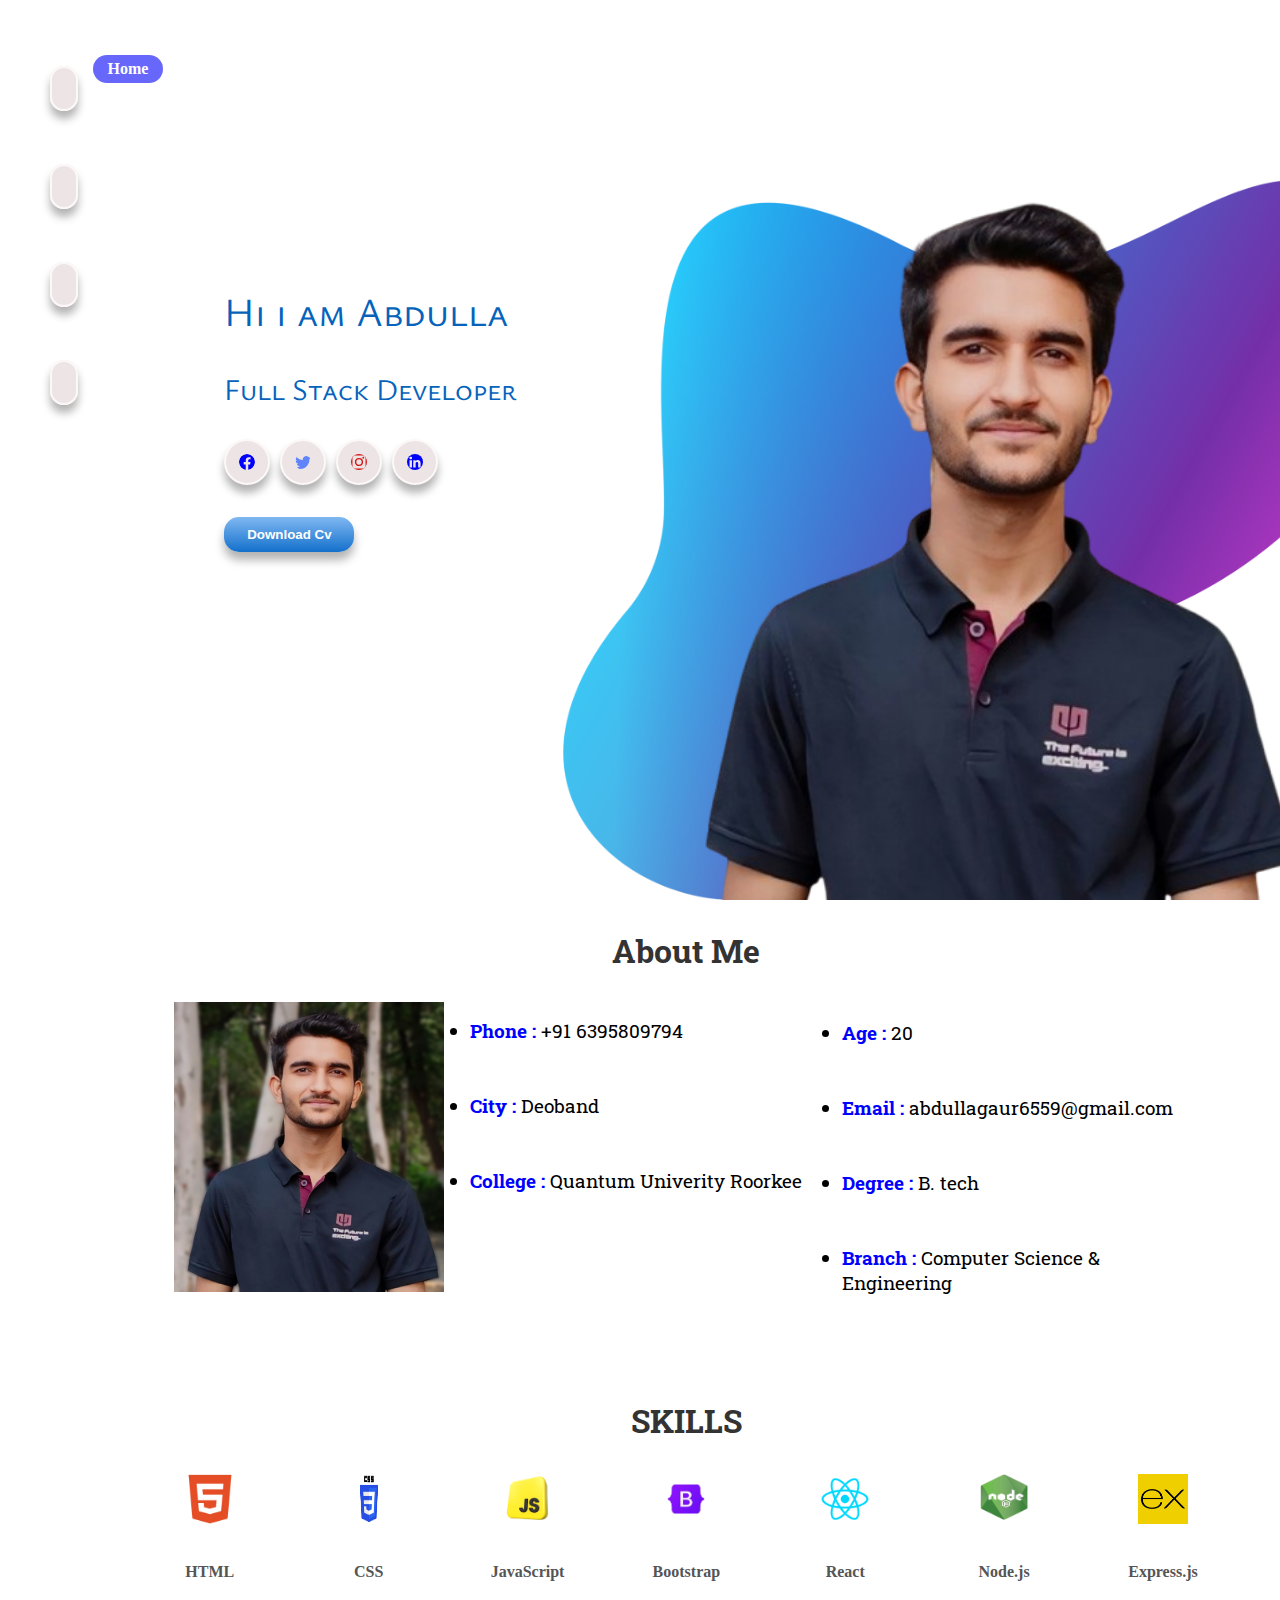
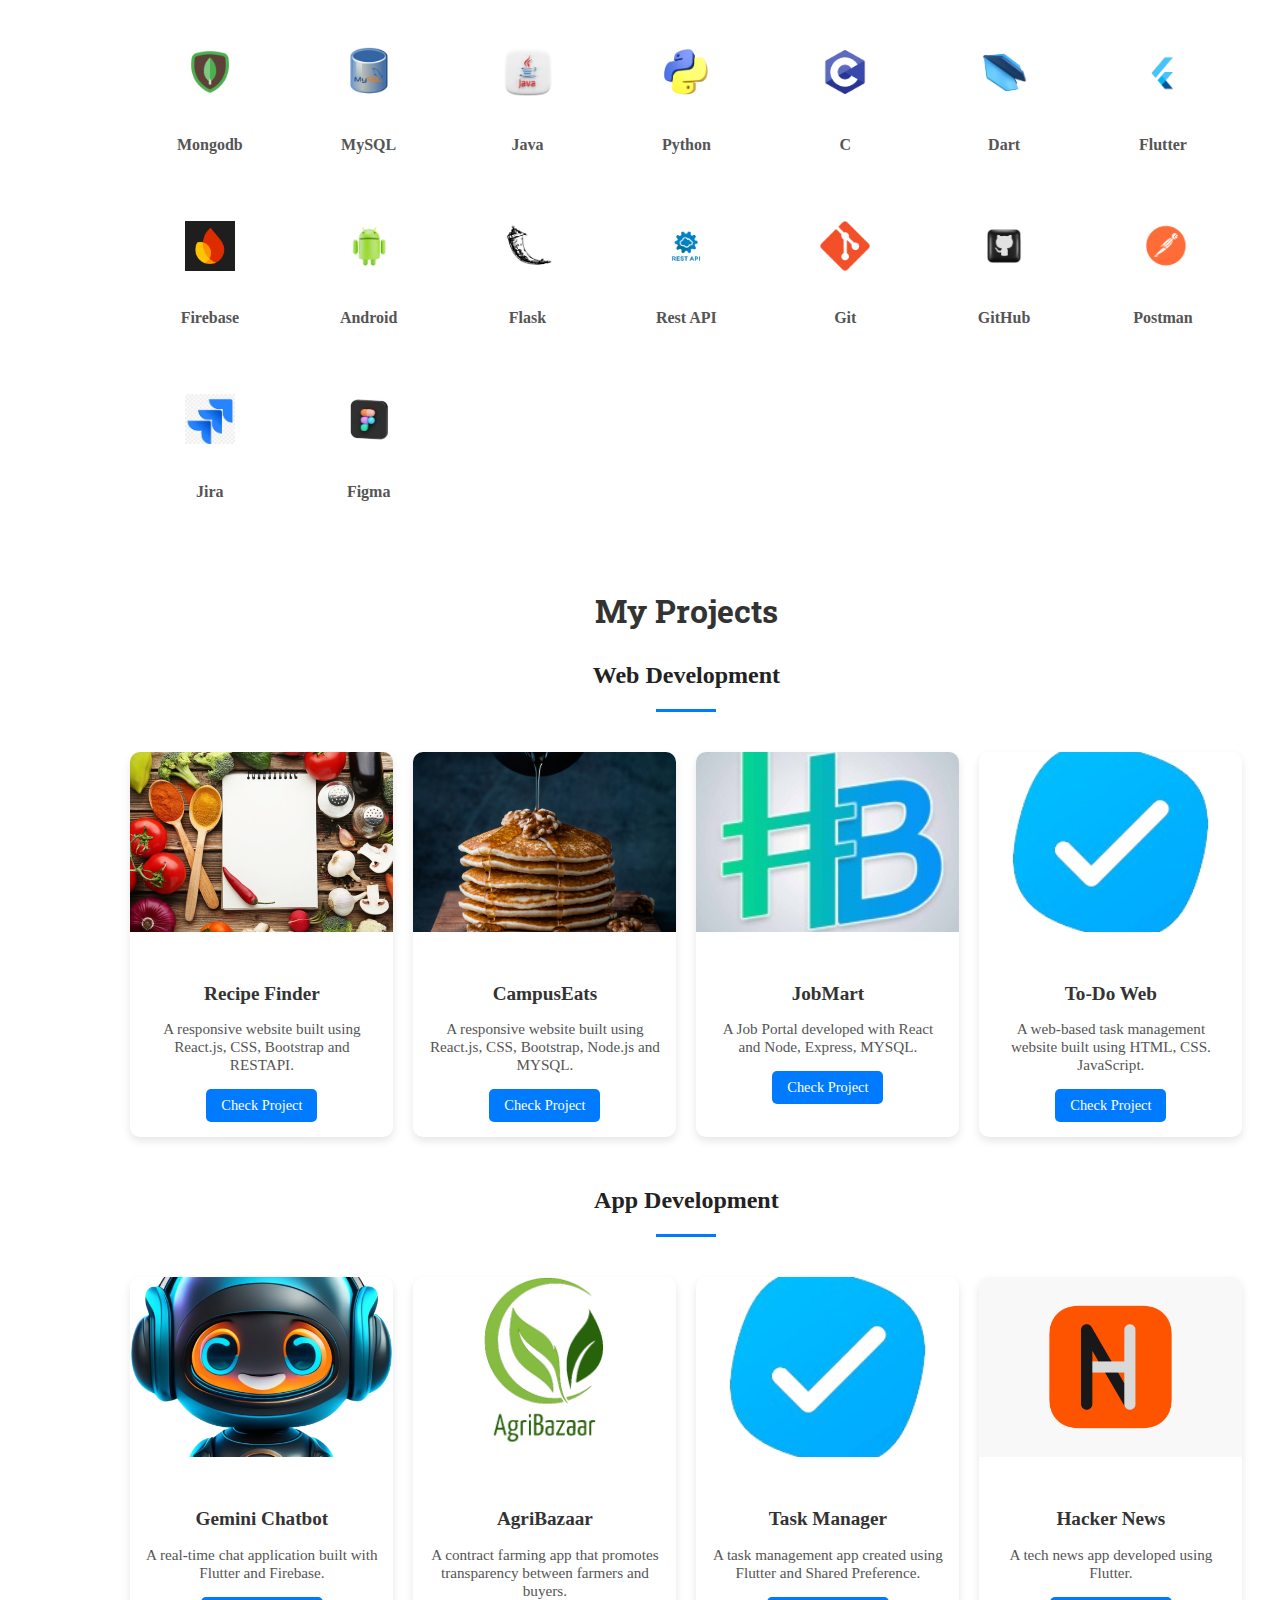
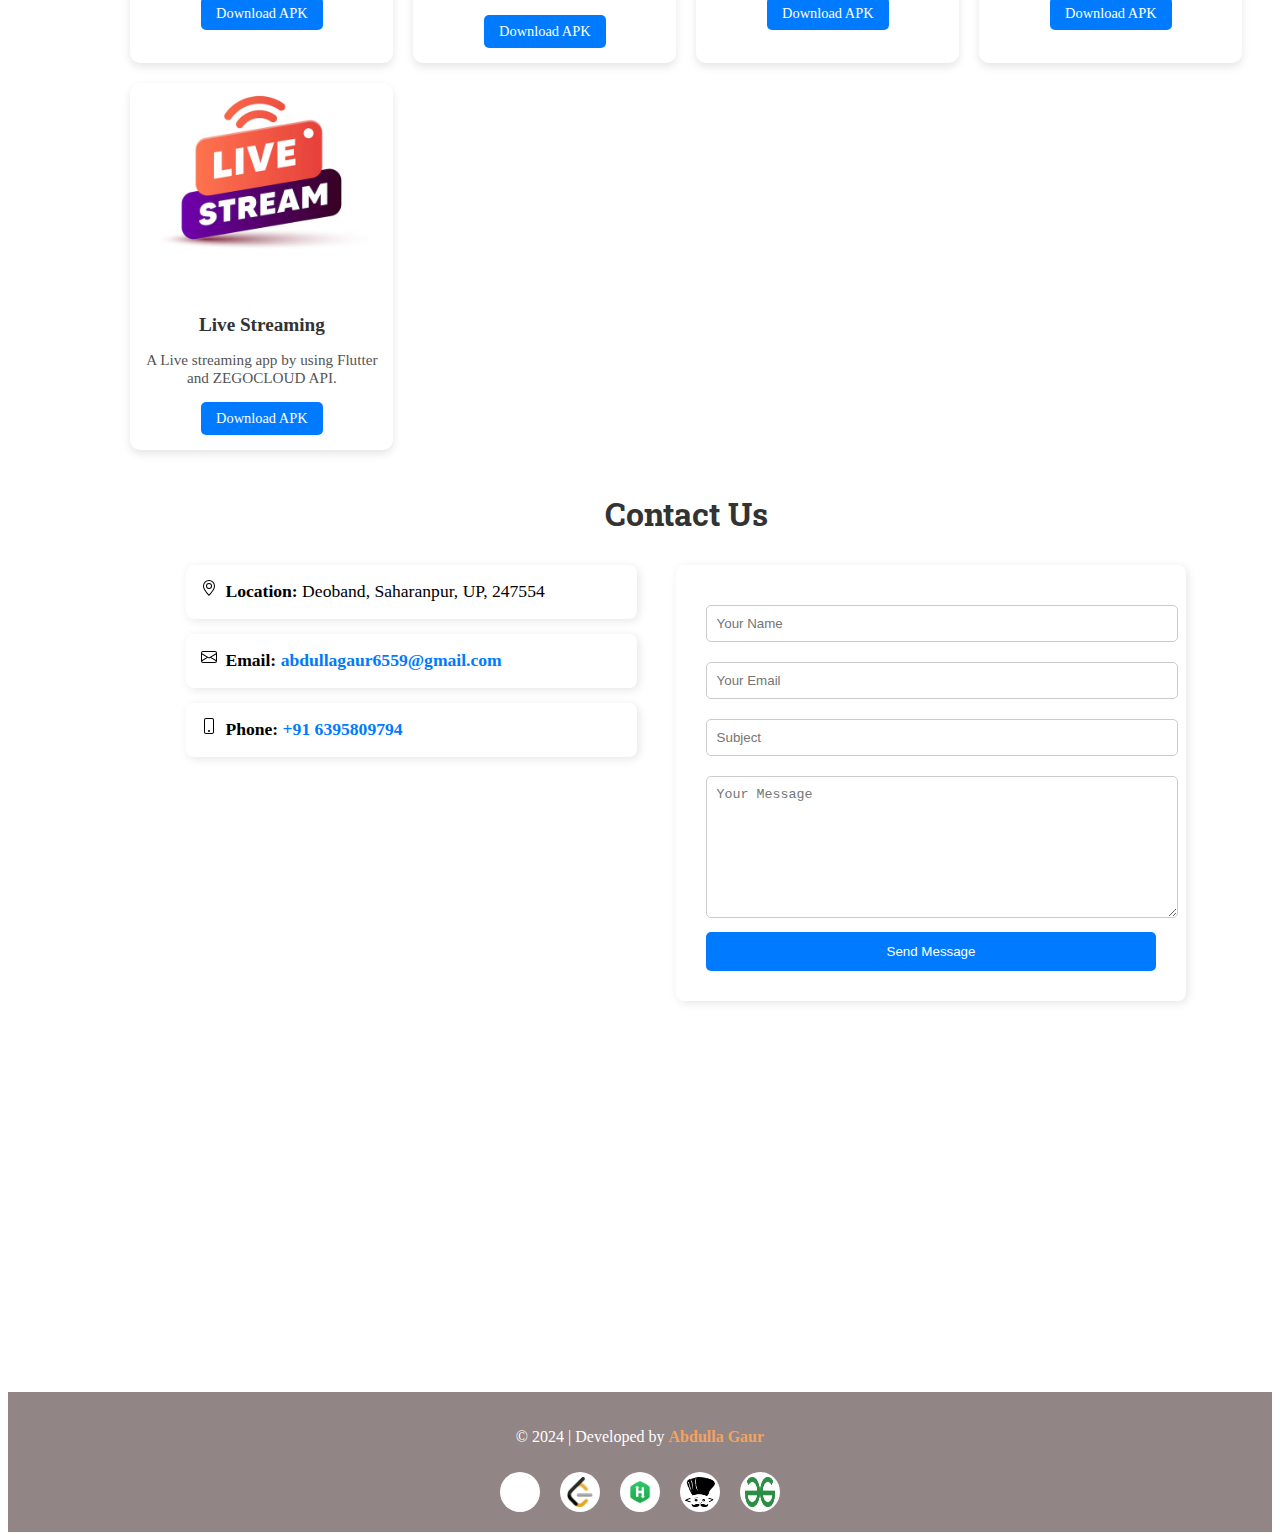
==== commit 95f36367: "Project description updated" ====
--- a/portfolio/index.html
+++ b/portfolio/index.html
@@ -9,7 +9,6 @@
     integrity="sha512-iBBXm8fW90+nuLcSKlbmrPcLa0OT92xO1BIsZ+ywDWZCvqsWgccV3gFoRBv0z+8dLJgyAHIhR35VZc2oM/gI1w=="
     crossorigin="anonymous" referrerpolicy="no-referrer" />
     <link rel="icon" href="project_images/abdu.jpg" type="image/x-icon">
- 
 </head>
 <body>
   <div class="sidemain">
@@ -36,7 +35,6 @@
       <img class="cross" src="project_images/cross2.png" alt="" width="23" height="23">
     </div>
     <section class="hero" id="hero">
-        
         <div class="inmain">
           <div class="info">
             <div class="hello">Hi i am Abdulla
@@ -79,7 +77,7 @@
       </div>
     </section>
     <section class="about-section" id="about">
-        <h1 class="page-title">About</h1>
+        <h1 class="page-title">About Me</h1>
         <div class="insmain">
           <div class="image">
             <img src="project_images/Abdulla2.png" alt="">
@@ -210,7 +208,7 @@
                 <img src="project_images/recipe.jpg" alt="Recipe Finder">
                 <div class="card-body">
                     <h5 class="card-title">Recipe Finder</h5>
-                    <p class="card-text">A responsive website built using HTML, CSS, and JavaScript.</p>
+                    <p class="card-text">A responsive website built using React.js, CSS, Bootstrap and RESTAPI.</p>
                     <div class="check-project-button">
                         <a href="https://recipe-finder-utie.onrender.com/" target="_blank">Check Project</a>
                     </div>
@@ -220,7 +218,7 @@
                 <img src="project_images/campusEats.jpg" alt="CampusEats">
                 <div class="card-body">
                     <h5 class="card-title">CampusEats</h5>
-                    <p class="card-text">A responsive website built using HTML, CSS, and JavaScript.</p>
+                    <p class="card-text">A responsive website built using React.js, CSS, Bootstrap, Node.js and MYSQL.</p>
                     <div class="check-project-button">
                         <a href="#" target="_blank">Check Project</a>
                     </div>
@@ -230,7 +228,7 @@
                 <img src="project_images/hashedbit_innovations_logo.jpg" alt="JobMart">
                 <div class="card-body">
                     <h5 class="card-title">JobMart</h5>
-                    <p class="card-text">An e-commerce platform developed with React and Firebase.</p>
+                    <p class="card-text">A Job Portal developed with React and Node, Express, MYSQL.</p>
                     <div class="check-project-button">
                         <a href="#" target="_blank">Check Project</a>
                     </div>
@@ -239,8 +237,8 @@
             <div class="card">
                 <img src="project_images/todo_app.png" alt="Todo Web">
                 <div class="card-body">
-                    <h5 class="card-title">To-Do App</h5>
-                    <p class="card-text">A web-based task management app built using React and Firebase.</p>
+                    <h5 class="card-title">To-Do Web</h5>
+                    <p class="card-text">A web-based task management website built using HTML, CSS. JavaScript.</p>
                     <div class="check-project-button">
                         <a href="#" target="_blank">Check Project</a>
                     </div>
@@ -276,7 +274,7 @@
                 <img src="project_images/todo_app.png" alt="Task Manager">
                 <div class="card-body">
                     <h5 class="card-title">Task Manager</h5>
-                    <p class="card-text">A task management app created using Flutter and Firebase.</p>
+                    <p class="card-text">A task management app created using Flutter and Shared Preference.</p>
                     <div class="check-project-button">
                         <a href="#" download>Download APK</a>
                     </div>
@@ -286,7 +284,7 @@
               <img src="project_images/hn.png" alt="Calculator">
               <div class="card-body">
                   <h5 class="card-title">Hacker News</h5>
-                  <p class="card-text">A simple calculator app built with Flutter.</p>
+                  <p class="card-text">A tech news app developed using Flutter.</p>
                   <div class="check-project-button">
                       <a href="#" download id="downloadHacker">Download APK</a>
                   </div>
@@ -296,7 +294,7 @@
             <img src="project_images/live-stream.avif" alt="Calculator">
             <div class="card-body">
                 <h5 class="card-title">Live Streaming</h5>
-                <p class="card-text">A simple calculator app built with Flutter.</p>
+                <p class="card-text">A Live streaming app by using Flutter and ZEGOCLOUD API.</p>
                 <div class="check-project-button">
                     <a href="#" download>Download APK</a>
                 </div>
@@ -304,7 +302,6 @@
         </div>
         </div>
     </section>
-    
   <!-- Contact Section -->
 <section class="contact-section" id="contact">
   <div class="container">
@@ -336,7 +333,6 @@
                   <p><strong>Phone:</strong> <a href="tel:+916395809794">+91 6395809794</a></p>
               </div>
           </div>
-
           <!-- Right Side: Contact Form -->
           <form target="_blank" action="https://formspree.io/f/xjvqrdlw" method="post" class="contact-form">
               <input type="text" name="name" placeholder="Your Name" required>
@@ -370,7 +366,6 @@
     </div>
   </div>
 </footer>
-
   <script src="port.js"></script>
 </body>
 </html>
